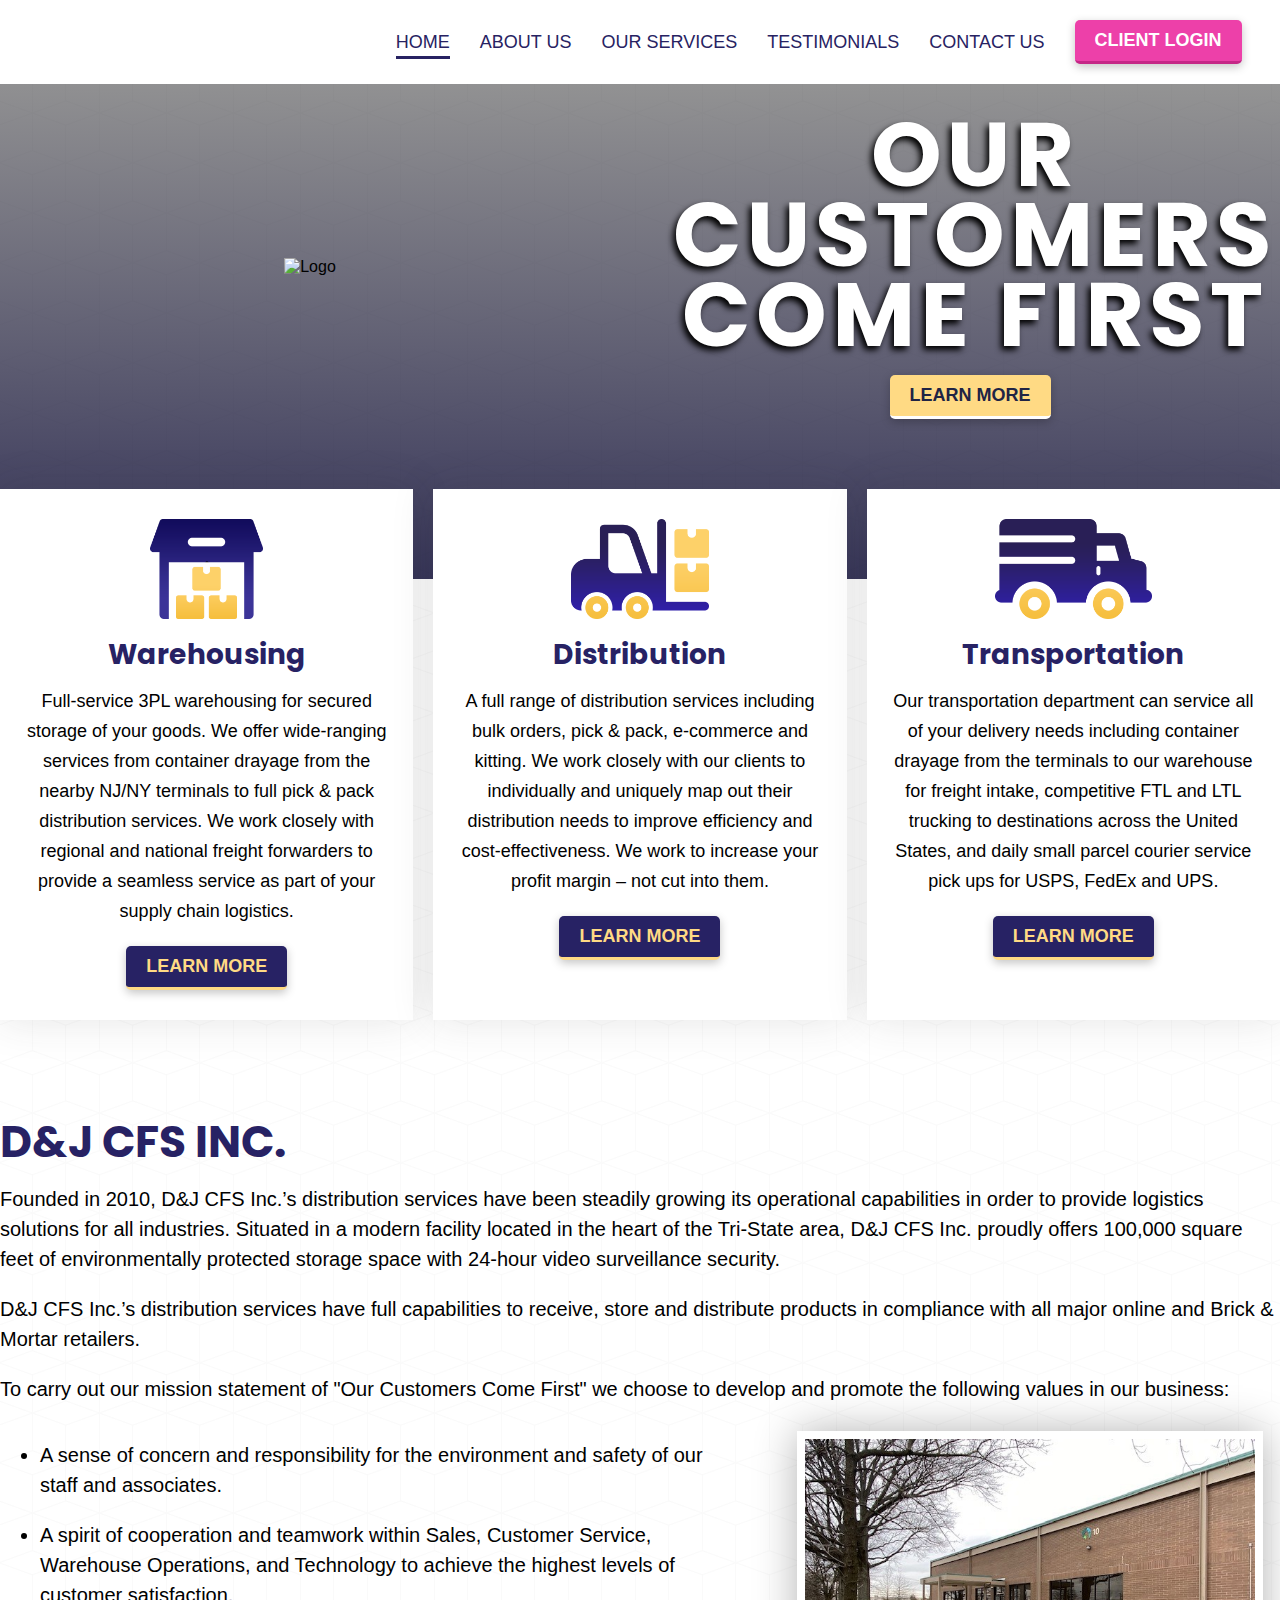
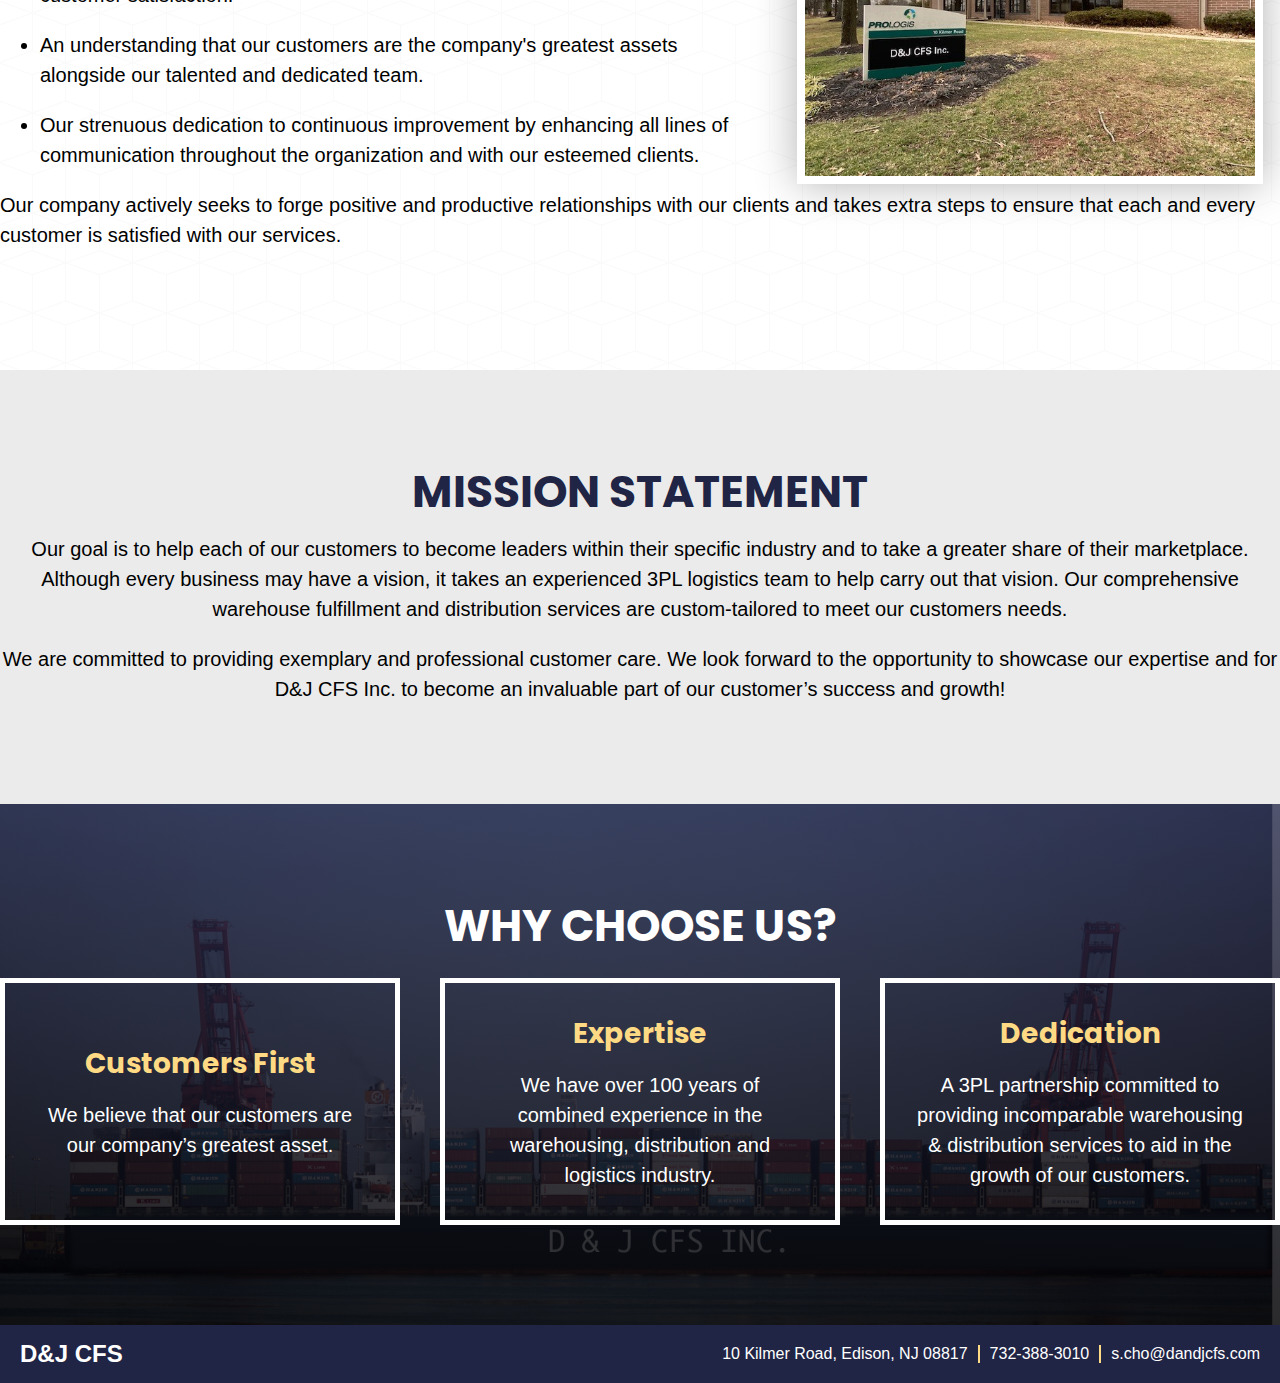
==== index.html @ 6cfe7dc6 "Update index.html" ====
<!DOCTYPE html>
<html>
<head>
	<meta charset="utf-8">
	<meta name="viewport" content="width=device-width, initial-scale=1">
	<title>D&J CFS</title>
	<link rel="stylesheet" type="text/css" href="css/main.css">
	<link rel="stylesheet" type="text/css" href="css/header.css">
	<link rel="stylesheet" type="text/css" href="css/footer.css">
	<link rel="preconnect" href="https://fonts.googleapis.com">
	<link rel="preconnect" href="https://fonts.gstatic.com" crossorigin>
	<link href="https://fonts.googleapis.com/css2?family=Poppins:wght@300;400;700&display=swap" rel="stylesheet">
</head>
<body class="cs-home">

	<!-- HEADER -->
	<div class="cs-header">
		<div class="cs-content">
			<div class="cs-flex">
				<div class="cs-flex-box cs-logo-container">
					<!-- NO LOGO -->
				</div>
				<div class="cs-flex-box cs-nav">
					<a href="/djcfs/" class="cs-active">HOME</a>
					<a href="/djcfs/#cs-about-us">ABOUT US</a>
					<a href="/djcfs/our-services.html">OUR SERVICES</a>
					<a href="/djcfs/testimonials.html">TESTIMONIALS</a>
					<a href="/djcfs/#cs-contact-us">CONTACT US</a>
					<button class="cs-button-purple" onclick="window.open('http://app.extensiv.com/login','_blank')">CLIENT LOGIN</button>
				</div>
				<div class="cs-flex-box cs-nav-mobile">
					<div class="cs-nav-box-right">
						<button class="cs-button-light" onclick="document.getElementById('cs-nav-box').style.display='flex', style.transition='0.4s'">=</button>
					</div>
					<div class="cs-nav-box" id="cs-nav-box">
						<button class="cs-button-light cs-x" onclick="document.getElementById('cs-nav-box').style.display='none', style.transition='0.4s'">X</button>
						<a href="/djcfs/" class="cs-active">HOME</a>
						<a href="/djcfs/#cs-about-us">ABOUT US</a>
						<a href="/djcfs/our-services.html">OUR SERVICES</a>
						<a href="/djcfs/testimonials.html">TESTIMONIALS</a>
						<a href="/djcfs/#cs-contact-us">CONTACT US</a>
						<button class="cs-button-purple" onclick="window.open('http://app.extensiv.com/login','_blank')">CLIENT LOGIN</button>
					</div>
				</div>
			</div>
		</div>
	</div>
	<!-- END HEADER -->

	<!-- HERO SECTION -->
	<div class="cs-hero">
		<div class="cs-content">
			<div class="cs-hero-content">
				<div class="cs-flex">
					<div class="cs-flex-box">
						<img class="cs-home-logo" src="images/logo.png" alt="Logo">
					</div>
					<div class="cs-flex-box">
						<h1 class="cs-clr-blue">OUR CUSTOMERS<br>COME FIRST</h1>
						<button class="cs-button-light" onclick="location.href='/djcfs/#cs-about-us'">LEARN MORE</button>
					</div>
				</div>
			</div>
		</div>
	</div>
	<!-- END HERO SECTION -->

	<!-- OVERLAP SECTION -->
	<div class="cs-overlap">
		<div class="cs-content">
			<div class="cs-flex">
				<div class="cs-flex-box cs-services">
					<img src="images/icon-1.png" alt="" style="height: 100px; display: block; border: none; margin: 0px auto;">
					<h4 class="cs-clr-blue">Warehousing</h4>
					<p>Full-service 3PL warehousing for secured storage of your goods. We offer wide-ranging services from container drayage from the nearby NJ/NY terminals to full pick & pack distribution services. We work closely with regional and national freight forwarders to provide a seamless service as part of your supply chain logistics.</p>
					<button class="cs-button-dark" onclick="window.location.href='/djcfs/our-services.html#cs-srvc-1'">LEARN MORE</button>
				</div>
				<div class="cs-flex-box cs-services">
					<img src="images/icon-2.png" alt="" style="height: 100px; display: block; border: none; margin: 0px auto;">
					<h4 class="cs-clr-blue">Distribution</h4>
					<p>A full range of distribution services including bulk orders, pick & pack, e-commerce and kitting. We work closely with our clients to individually and uniquely map out their distribution needs to improve efficiency and cost-effectiveness. We work to increase your profit margin – not cut into them.</p>
					<button class="cs-button-dark" onclick="window.location.href='/djcfs/our-services.html#cs-srvc-2'">LEARN MORE</button>
				</div>
				<div class="cs-flex-box cs-services">
					<img src="images/icon-3.png" alt="" style="height: 100px; display: block; border: none; margin: 0px auto;">
					<h4 class="cs-clr-blue">Transportation</h4>
					<p>Our transportation department can service all of your delivery needs including container drayage from the terminals to our warehouse for freight intake, competitive FTL and LTL trucking to destinations across the United States, and daily small parcel courier service pick ups for USPS, FedEx and UPS.</p>
					<button class="cs-button-dark" onclick="window.location.href='/djcfs/our-services.html#cs-srvc-3'">LEARN MORE</button>
				</div>
			</div>
		</div>
	</div>
	<!-- END OVERLAP SECTION -->

	<!-- SECTION 1 -->
	<div class="cs-main cs-watermark" id="cs-about-us">
		<div class="cs-content">
			<h2 class="cs-clr-blue">D&J CFS Inc.</h2>
			<p>Founded in 2010, D&J CFS Inc.’s distribution services have been steadily growing its operational capabilities in order to provide logistics solutions for all industries. Situated in a modern facility located in the heart of the Tri-State area, D&J CFS Inc. proudly offers 100,000 square feet of environmentally protected storage space with 24-hour video surveillance security.</p>
			<p>D&J CFS Inc.’s distribution services have full capabilities to receive, store and distribute products in compliance with all major online and Brick & Mortar&nbsp;retailers.</p>
			<p>To carry out our mission statement of "Our Customers Come First" we choose to develop and promote the following values in our business:</p>
			<!-- SECTION INNER -->
				<div class="cs-main-inner" id="cs-srvc-3">
					<div class="cs-content">
						<div class="cs-flex">
							<div class="cs-flex-box">
								<ul>
									<li>A sense of concern and responsibility for the environment and safety of our staff and associates.</li>
									<li>A spirit of cooperation and teamwork within Sales, Customer Service, Warehouse Operations, and Technology to achieve the highest levels of customer satisfaction.</li>
									<li>An understanding that our customers are the company's greatest assets alongside our talented and dedicated team.</li>
									<li>Our strenuous dedication to continuous improvement by enhancing all lines of communication throughout the organization and with our esteemed clients.</li>
								</ul>
							</div>
							<div class="cs-flex-box cs-image">
								<img src="images/EXTERIOR-FRONT OFFICE.jpg" alt="Exterior Front Office">
							</div>
						</div>
					</div>
				</div>
			<!-- END SECTION INNER -->
			<p>Our company actively seeks to forge positive and productive relationships with our clients and takes extra steps to ensure that each and every customer is satisfied with our services.</p>
		</div>
	</div>
	<!-- END SECTION 1 -->
			
	<!-- SECTION 2 -->
	<div class="cs-main cs-bg-gray cs-mission">
		<div class="cs-content">
			<center>
				<h2>Mission Statement</h2>
				<p>Our goal is to help each of our customers to become leaders within their specific industry and to take a greater share of their marketplace. Although every business may have a vision, it takes an experienced 3PL logistics team to help carry out that vision. Our comprehensive warehouse fulfillment and distribution services are custom-tailored to meet our customers needs.</p>
				<p class="cs-last-p">We are committed to providing exemplary and professional customer care. We look forward to the opportunity to showcase our expertise and for D&J CFS Inc. to become an invaluable part of our customer’s success and growth!</p>
			</center>
		</div>
	</div>
	<!-- END SECTION 2 -->
	<!-- SECTION 3 -->
	<div class="cs-main cs-home-bg-foot" id="cs-contact-us">
		<div class="cs-content">
			<center>
				<h2 class="cs-clr-light cs-margin-bottom">Why Choose Us?</h2>
				<div class="cs-flex cs-flex-balanced-height">
					<div class="cs-flex-box cs-contact-box">
						<div>
							<h4 class="cs-first-h">Customers First</h4>
							<p class="cs-last-p">We believe that our customers are our company’s greatest asset.</p>
						</div>
					</div>
					<div class="cs-flex-box cs-contact-box">
						<div>
							<h4 class="cs-first-h">Expertise</h4>
							<p class="cs-last-p">We have over 100 years of combined experience in the warehousing, distribution and logistics industry.</p>
						</div>
					</div>
					<div class="cs-flex-box cs-contact-box">
						<div>
							<h4 class="cs-first-h">Dedication</h4>
							<p class="cs-last-p">A 3PL partnership committed to providing incomparable warehousing & distribution services to aid in the growth of our customers.</p>
						</div>
					</div>
				</div>
			</center>
		</div>
	</div>
	<!-- END SECTION 3 -->


	<!-- FOOTER -->
	<div class="cs-footer">
		<div class="cs-content">
			<div class="cs-flex">
				<div class="cs-flex-box cs-business-name">
					<span class="cs-business">D&J CFS</span>
				</div>
				<div class="cs-flex-box cs-business-info">
					<div><span class="cs-contact-info">10 Kilmer Road, Edison, NJ&nbsp;08817</span></div>
					<div class="cs-divider"><!-- DIVIDER --></div>
					<div><span class="cs-contact-info"><a href="tel:7323883010">732-388-3010</a></span></div>
					<div class="cs-divider"><!-- DIVIDER --></div>
					<div><span class="cs-contact-info"><a href="mailto:s.cho@dandjcfs.com">s.cho@dandjcfs.com</a></span></div>
				</div>
			</div>
		</div>
	</div>
	<!-- END FOOTER -->
</body>
</html>
---- css/main.css ----
body { position: relative; padding: 0px; margin: 0px; background: url('../images/cubes.png'); }
html { scroll-behavior: smooth;  }

/* CONTAINERS */
.cs-main {
	width: 100%;
	padding: 100px 0px;
}
.cs-content {
	width: 100%;
	max-width: 1300px;
	margin: 0px auto;
}
.cs-flex {
	display: flex;
	align-items: center;
	justify-content: center;
	gap: 40px;
}
.cs-flex-box {
	flex: 2;
}
.cs-flex-balanced-height {
	align-items: unset !important;
}
.cs-spacing {
	padding: 40px;
}
.cs-image {
	max-width: 500px;
	display: flex;
	align-content: center;
    justify-content: center;
}
/* END OF CONTAINERS */

/* BACKGROUND */
.cs-bg-light-2 {
	background: url('../images/cubes.png');
	background-color: #f2f2f2;
}
.cs-bg-gray { background: #ebebeb; }
.cs-home-bg-foot {
    background: linear-gradient(1deg, #000000d6, #202445c7) , url(../images/home-bg-foot.PNG);
    background-size: cover;
    background-position: center center;
}
/* END BACKGROUND */

/* FONT STYLES */
.cs-clr-light { color: #ffffff; }
.cs-clr-yellow { color: #ffda84; }
.cs-clr-blue { color: #272264; }
.cs-clr-dark { color: #252525; }

h1,h2,h3,h4,h5 { font-family: Poppins, sans-serif; }
p,a,li,button,span,div { font-family: Montserrat, sans-serif; }

h1 { font-size: 60px; line-height: 80px; margin: 0px 0px 20px 0px; text-transform:uppercase; }

h2 { font-size: 44px; line-height: 44px; color: #202445; margin: 0px 0px 20px 0px; text-transform:uppercase; }
h2 span { font-size: 24px; letter-spacing: 5px; line-height: 45px; font-weight: normal; text-transform: uppercase; background: #ffda84; padding: 10px; }

h3 { font-size: 34px; line-height: 44px; margin: 0px 0px 20px 0px; text-transform:uppercase; }
h3 span { font-size: 24px; letter-spacing: 5px; line-height: 45px; font-weight: normal; text-transform: uppercase; background: #ffda84; padding: 10px; }

h4 { font-size: 28px; margin: 15px 0px; }
h4 span { font-size:24px; font-weight:normal; display: block; }

h5 { font-size: 22px; line-height: 24px; margin: 0px 0px 8px 0px; }
h5 span { font-weight: 500; font-size: 16px; letter-spacing: 2px; text-transform: uppercase; }

p,li { font-size: 20px; line-height: 30px; margin: 0px 0px 20px 0px; }

.cs-first-h { margin-top: 0px !important; }
.cs-last-p { margin: 0px !important; }
.cs-margin-bottom { margin-bottom: 30px; }
.cs-footer a { color: #ffffff; text-decoration: none; transition: 0.4s; }
.cs-footer a:hover { color: #ffda84; transition: 0.4s; }
hr.cs-sep-yellow {
    height: 6px;
    background: #fcd782;
    border: none;
    margin: 0px 0px 15px;
}
/* END FONT STYLES */

/* IMAGES */
img {
	max-width: 100%;
}
.cs-flex-box.cs-image {
	position: relative;
}
.cs-flex-box.cs-image img {
	max-width: 90%;
    border: solid 8px #ffffff !important;
    box-shadow: 0px 0px 40px #0000004d;
}
/* END IMAGES */

/* BUTTON STYLES */
button {
	border-radius: 5px;
	border: none;
	padding: 10px 20px;
	font-size: 18px;
	font-weight: bold;
	transition: 0.4s;
	box-shadow: 0px 3px 10px #0000003b;
}
button:hover {
	cursor: pointer;
	transition: 0.4s;
}
button.cs-full {
    width: 100%;
    border-radius: 0px;
    background: #202445;
    color: #ffda84;
    padding: 10px;
}
button.cs-full:hover {
    background: #ffda84;
    color: #202445;
    letter-spacing: 3px;
}
.cs-button-light { background: #ffda84; color: #202445; border-bottom: solid 3px #ffffff; }
.cs-button-dark { background: #272264; color: #ffda84; border-bottom: solid 3px #ffda84; }
.cs-button-purple { background:#ed40a9; color: #ffffff; border-bottom: solid 3px #c52787; }
.cs-button-purple:hover {
    background: #700042;
    color: #ffffff;
    letter-spacing: 3px;
}
.cs-button-light:hover {
    background: #ffcc5a;
    color: #202445;
    letter-spacing: 3px;
    border-bottom: solid 3px #202445;
}
.cs-button-dark:hover {
    background: #ffda84;
    color: #202445;
    letter-spacing: 3px;
    border-bottom: solid 3px #202445;
}
/* END BUTTON STYLES */

/* HERO SECTION */
.cs-hero {
    display: flex;
    align-items: center;
    justify-content: center;
    height: 55vh;
    background: linear-gradient(1deg, #02002ecc, #3c3c3c8c) , url(../images/hero-image.jpg);
    background-repeat: no-repeat;
    background-size: cover;
    background-position: center center;
    text-align: right;
}
.cs-sub-hero {
    display: flex;
    align-items: center;
    justify-content: center;
    height: 40vh;
    background: linear-gradient(1deg, #000000d6, #202445c7) , url(../images/hero-inner-image.PNG);
    background-repeat: no-repeat;
    background-size: cover;
    background-position: center center;
}
.cs-hero-content {
    margin-bottom: 130px;
    text-align: center;
}

.cs-hero h1 {
	font-size: 90px !important;
	letter-spacing:5px;
	margin-right: -10px;
}
.cs-hero h1 span {
	display: block;
	font-size: 70px !important;
	font-weight:normal;
	letter-spacing: 1px;
}
.cs-hero h1 , .cs-sub-hero h1 {
	color: #ffffff !important;
	text-shadow: -3px 4px 6px #000000;
}
/* END HERO SECTION */

/* OVERLAP SECTION */
.cs-overlap {
    margin-top: -7%;
}
.cs-overlap-our-team {
	margin-top: -4% !important;
	padding-bottom: 80px;
}
.cs-overlap-our-services {
	margin-top: -4% !important;
}
.cs-overlap .cs-flex {
	gap: 20px;
	align-items: unset !important;
}
.cs-services {
    background: #ffffff;
    box-shadow: 0px 0px 40px #34343421;
    padding: 30px 20px;
    text-align: center;
}
.cs-services p {
	font-size: 18px !important;
}
.cs-our-team {
	flex-wrap: wrap;
}
.cs-member {
    background: #ffffff;
    box-shadow: 0px 0px 40px #34343421;
    padding: 5px;
    text-align: center;
    flex-basis: 20%;
}
.cs-team-info {
    padding: 15px 20px;
}
.cs-services h4 {
	margin: 15px 0px 10px 0px !important;
}
/* END OVERLAP SECTION */

/* Watermark Logo */
.cs-watermark {
	position: relative;
}
.cs-watermark h2, .cs-watermark p , .cs-watermark img {
	    position: relative;
	    z-index: 2;
}
img.cs-watermark-logo {
    position: absolute;
    max-width: 35%;
    top: 9%;
    left: 50%;
    transform: translate(-50%, 0);
    z-index: 1;
    opacity: 0.2;
    -khtml-user-select: none;
    -o-user-select: none;
    -moz-user-select: none;
    -webkit-user-select: none;
    user-select: none;
    pointer-events: none;
}

/* LOCATIONS BOX */
.cs-locations {
	box-shadow: 0px 0px 40px #34343421;
}
.cs-locations-desc {
	padding: 20px;
}
.cs-locations p {
	font-size: 18px !important;
}
.cs-locations p:last-child {
	margin-bottom: 5px;
}
/* END LOCATION BOX */


/* CONTACT BOX */
.cs-flex-box.cs-contact-box {
    background: #ffffff00;
    border: solid 5px #ffffff;
    padding: 30px;
    display: flex;
    align-items: center;
    transition: 0.4s;
}
.cs-flex-box.cs-contact-box:hover {
    background: #ffffff;
    border: solid 5px #ffffff;
}
.cs-flex-box.cs-contact-box h4 {
	color: #ffda84;
}
.cs-flex-box.cs-contact-box p {
	color: #ffffff;
}
.cs-flex-box.cs-contact-box:hover.cs-flex-box.cs-contact-box h4 {
    color: #202445 !important;
}
.cs-flex-box.cs-contact-box:hover.cs-flex-box.cs-contact-box p {
    color: #202020 !important;
}
.cs-flex-box.cs-business-name {
    max-width: 30%;
}
.cs-flex-box.cs-business-info {
    display: flex;
    gap: 10px;
    padding: 10px 0px;
    justify-content: flex-end;
}
.cs-divider {
	background: #ffda84;
	width: 2px;
}

@media only screen and (max-width: 900px) {
	.cs-flex {
	    flex-direction: column;
	}
	.cs-main {
	    width: auto;
	    padding: 60px;
	}
	.cs-hero {
		background: linear-gradient(0deg, #02002ecc, #fffce547) , url(../images/hero-image.jpg);
		background-size: cover;
		height: unset;
	    min-height: unset;
	    padding: 190px 30px 50px 30px;
	    text-align: center;
	}
	.cs-hero-content {
		padding: 0px;
		    margin-bottom: 45px;
	}
	.cs-hero h1 {
	    font-size: 66px !important;
	    line-height: 60px !important;
	    margin-right: 0px;
	    margin-top: 80px;
	}
	.cs-hero h1 span {
	    font-size: 36px !important;
    	line-height: 38px;
	}
	.cs-services {
	    max-width: 60%;
	    padding: 40px;
	    margin: 0px auto;
	}
	.cs-sub-hero {
	    height: unset;
	    padding: 270px 0px 70px 0px;
	}
	.cs-member {
	    max-width: 400px;
	    margin: 0px auto;
	}
	.cs-flex.cs-our-team {
	    padding: 0px 30px;
	}
	img.cs-watermark-logo {
		max-width: 80%;
	}
}

@media only screen and (max-width: 640px) {
	.cs-services {
	    max-width: 60%;
	    padding: 40px;
	    margin: 0px auto;
	}
	.cs-main {
	    width: auto;
	    padding: 40px;
	}
	.cs-flex {
	    gap: 10px;
	}
	h1 {
	    font-size: 40px; line-height: 50px;
	}
	h2 {
	    font-size: 36px; line-height: 46px;
	}
	h4 {
	    font-size: 28px;
	}
	p , li {
		font-size: 16px !important;
	}
	.cs-flex-box.cs-contact-box {
	    padding: 20px;
	}
	.cs-flex-box.cs-business-info {
	    justify-content: center;
	    flex-direction: column;
	    align-items: center;
	    align-content: center;
	    text-align: center;	
	}
	.cs-flex-box.cs-business-name {
	    max-width: 100%;
	    text-align: center;
	    padding-top: 15px;
	}
	.cs-divider {
	    background: #ffda84;
	    width: 80%;
	    height: 1px;
	}
}
---- css/header.css ----
.cs-header {
    position: relative;
    width: 100%;
    padding: 20px 0px;
    background: #ffffff;
}
.cs-header .cs-flex {
	display: flex;
	justify-content: space-between;
}
.cs-header .cs-flex div {
    flex: 2;
}
.cs-header .cs-content {
    max-width: 94% !important;
    margin: 0px auto;
}
.cs-business {
	font-size: 24px;
	font-weight: bold;
	color: #ffffff;
}

/* LOGO */
.cs-flex-box.cs-logo-container {
    position: relative;
}

img.cs-logo {
    position: absolute;
    top: -30px;
    max-width: 220px;
}


/* NAVIGATION */
.cs-active {
    border-bottom: solid 3px #272262 !important;
}
.cs-flex-box.cs-nav a {
    font-size: 18px;
    font-weight: 500;
    text-decoration: none;
    color: #272262;
    padding: 3px 0px;
    border-top: solid 3px transparent;
    border-bottom: solid 3px transparent;
    transition: 0.6s;
}
.cs-flex-box.cs-nav a:hover {
    border-bottom: solid 3px #272262;
    transition: 0.6s;
}
.cs-flex-box.cs-nav {
    display: flex;
    align-items: center;
    gap: 30px;
    min-width: 80% !important;
    justify-content: flex-end;
}
.cs-nav-mobile {
    display: none;
}

@media only screen and (max-width: 900px) {
    img.cs-logo {
        position: relative;
        top: unset;
        max-width: 170px;
    }
    .cs-header {
        position: absolute;
        width: 100%;
        padding: 30px 0px;
        background: transparent;
    }
    .cs-flex-box.cs-nav , .cs-nav-box {
        display: none;
    }
    .cs-nav-mobile {
        display: block;
    }
    .cs-header .cs-flex {
        display: flex;
        flex-direction: column;
        padding: 0px 40px;
        align-items: center;
    }
    .cs-flex-box.cs-nav-mobile {
        position: absolute;
        right: 0px;
        top: 0px;
        display: flex;
        justify-content: flex-end;
        width: 100%;
    }
    .cs-nav-mobile .cs-nav-box {
        flex-direction: column;
        position: absolute;
        background: #272261eb;
        width: 100%;
        height: 100vh;
        padding: 40px 0px;
        align-items: center;
        flex-direction: column;
        gap: 25px;
    }
    button.cs-button-light.cs-x {
        position: absolute;
        right: 40px;
    }
    .cs-nav-mobile a.cs-active {
        border-bottom: solid 3px #ffffff !important;
    }
    .cs-nav-mobile .cs-nav-box a {
        font-size: 20px;
        padding: 5px;
        color: #ffffff !important;
        text-decoration: none;
    }
    
    .cs-nav-box-right {
        display: flex;
        padding: 40px;
        justify-content: flex-end;
    }
}

@media only screen and (max-width: 650px) {
    .cs-nav-box-right {
        padding: 20px;
    }
}
---- css/footer.css ----
.cs-footer {
	background: #202445;
	padding: 10px 20px;
}
.cs-business-info {
	color: #ffffff;
	text-align: right;
}
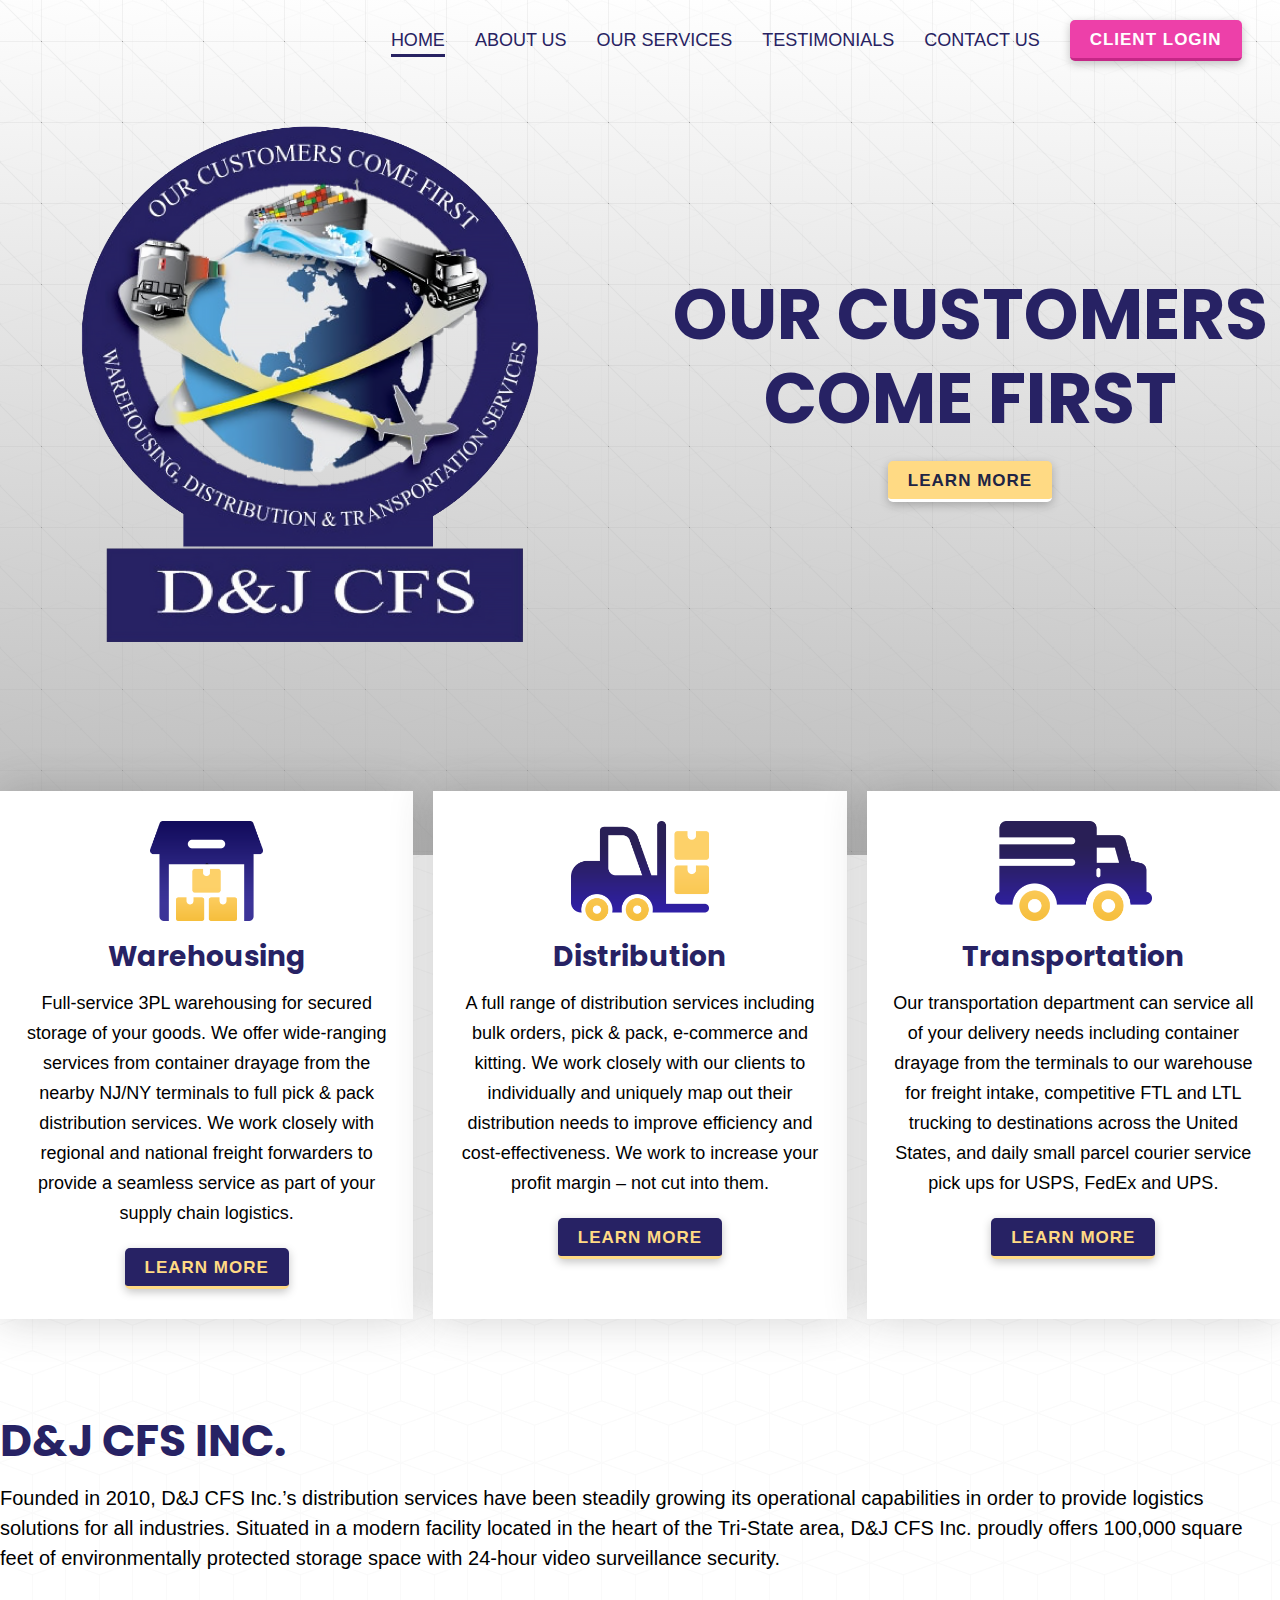
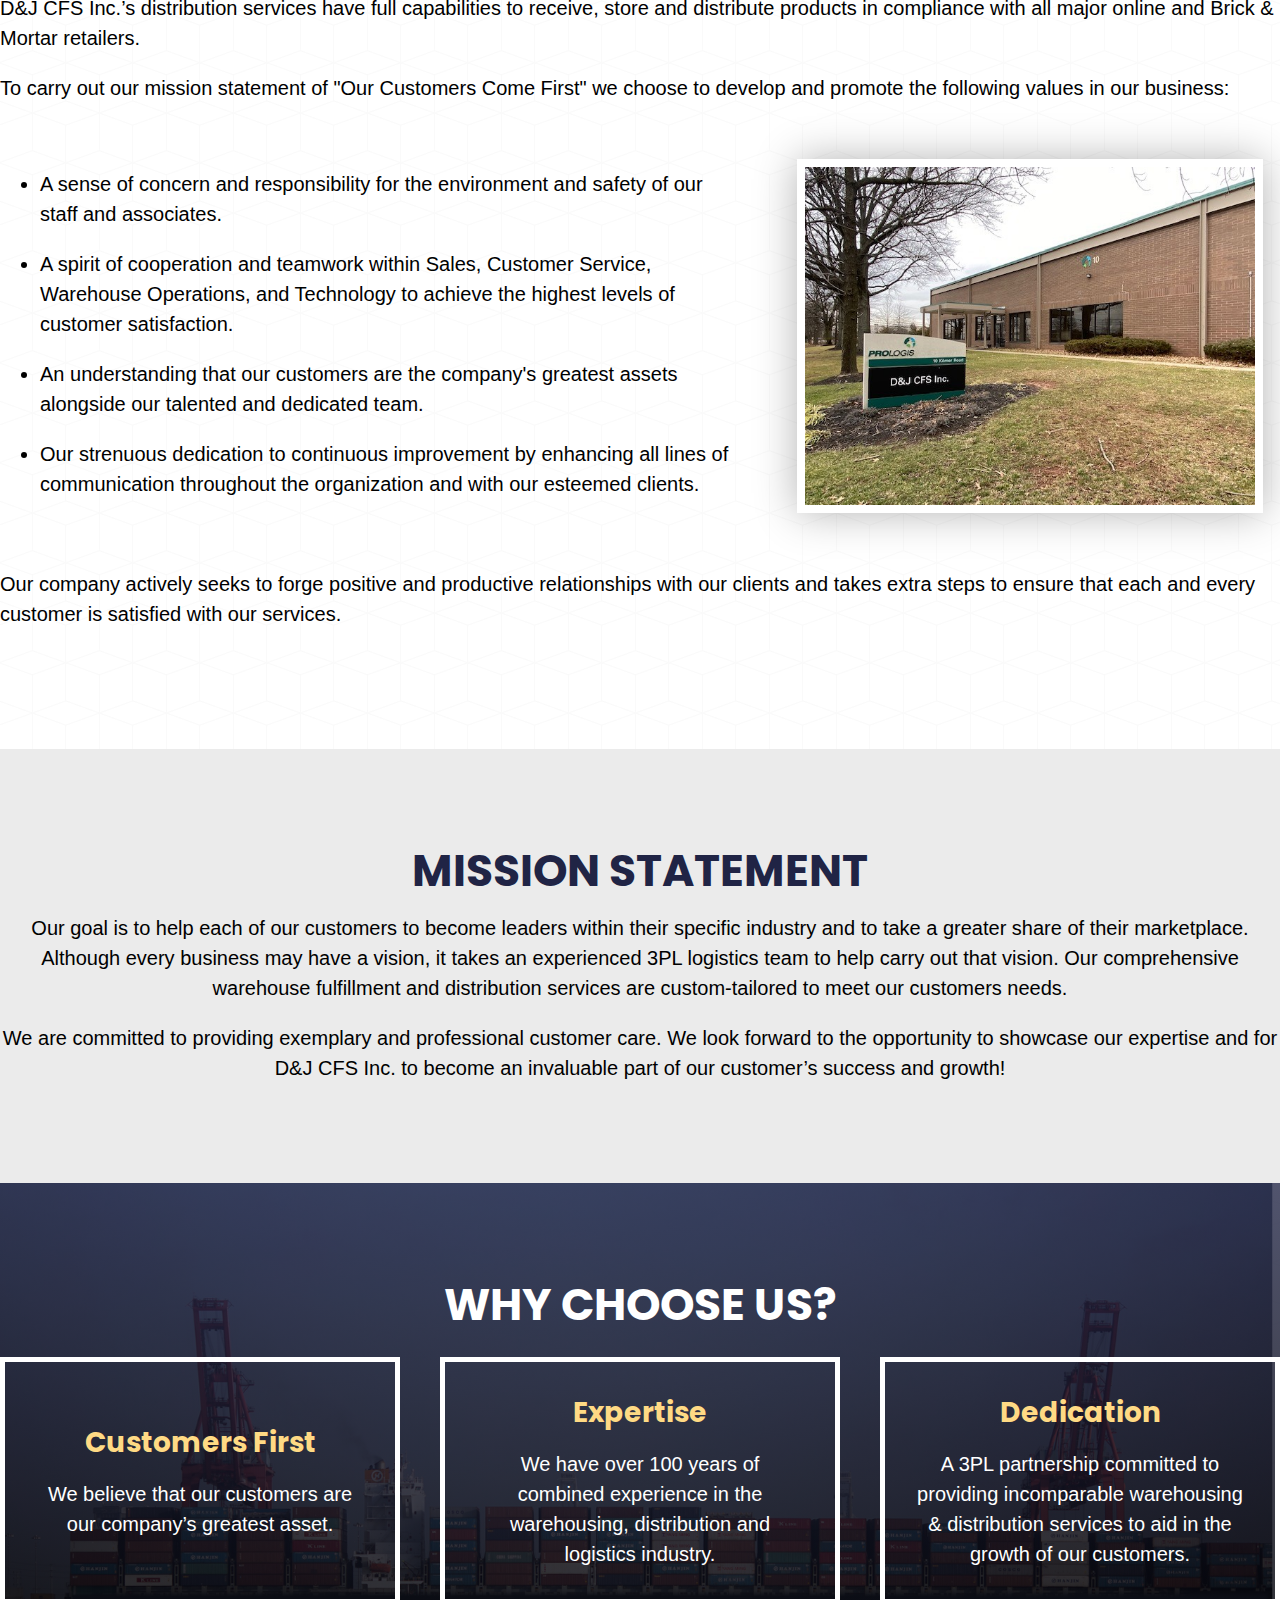
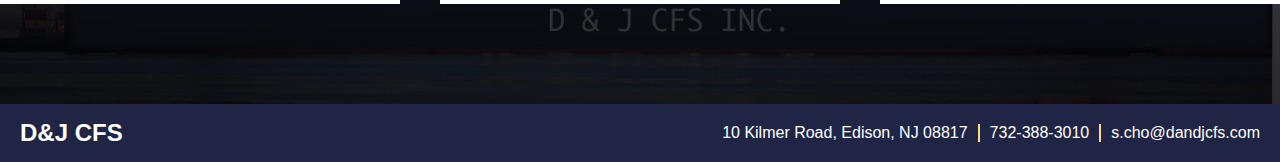
==== commit 230e4bae: "Update index.html" ====
--- a/index.html
+++ b/index.html
@@ -53,7 +53,7 @@
 			<div class="cs-hero-content">
 				<div class="cs-flex">
 					<div class="cs-flex-box">
-						<img class="cs-home-logo" src="images/logo.png" alt="Logo">
+						<img class="cs-home-logo" src="images/logo.PNG" alt="Logo">
 					</div>
 					<div class="cs-flex-box">
 						<h1 class="cs-clr-blue">OUR CUSTOMERS<br>COME FIRST</h1>
--- a/css/main.css
+++ b/css/main.css
@@ -5,6 +5,9 @@
 .cs-main {
 	width: 100%;
 	padding: 100px 0px;
+}
+.cs-main-inner {
+	padding: 30px 0px 50px 0px;
 }
 .cs-content {
 	width: 100%;
@@ -39,6 +42,9 @@
 	background: url('../images/cubes.png');
 	background-color: #f2f2f2;
 }
+.cs-bg-yellow { background: #ffda84; }
+.cs-bg-blue { background: #272264; }
+.cs-bg-blue-2 { background: linear-gradient(45deg, #272264, #0a0087) }
 .cs-bg-gray { background: #ebebeb; }
 .cs-home-bg-foot {
     background: linear-gradient(1deg, #000000d6, #202445c7) , url(../images/home-bg-foot.PNG);
@@ -55,8 +61,8 @@
 
 h1,h2,h3,h4,h5 { font-family: Poppins, sans-serif; }
 p,a,li,button,span,div { font-family: Montserrat, sans-serif; }
-
-h1 { font-size: 60px; line-height: 80px; margin: 0px 0px 20px 0px; text-transform:uppercase; }
+p.cs-last { margin-bottom: 0px; }
+h1 { font-size: 60px; line-height: 70px; margin: 0px 0px 20px 0px; text-transform:uppercase; }
 
 h2 { font-size: 44px; line-height: 44px; color: #202445; margin: 0px 0px 20px 0px; text-transform:uppercase; }
 h2 span { font-size: 24px; letter-spacing: 5px; line-height: 45px; font-weight: normal; text-transform: uppercase; background: #ffda84; padding: 10px; }
@@ -103,9 +109,10 @@
 button {
 	border-radius: 5px;
 	border: none;
-	padding: 10px 20px;
-	font-size: 18px;
+	padding: 10px 20px 8px 20px;
+	font-size: 17px;
 	font-weight: bold;
+	letter-spacing: 1px;
 	transition: 0.4s;
 	box-shadow: 0px 3px 10px #0000003b;
 }
@@ -152,11 +159,8 @@
     display: flex;
     align-items: center;
     justify-content: center;
-    height: 55vh;
-    background: linear-gradient(1deg, #02002ecc, #3c3c3c8c) , url(../images/hero-image.jpg);
-    background-repeat: no-repeat;
-    background-size: cover;
-    background-position: center center;
+    height: 95vh;
+    background: linear-gradient(1deg, #aaaaaacc, #ffffff42) , url(../images/axiom-pattern.png);
     text-align: right;
 }
 .cs-sub-hero {
@@ -170,22 +174,24 @@
     background-position: center center;
 }
 .cs-hero-content {
-    margin-bottom: 130px;
+    margin-bottom: 80px;
     text-align: center;
 }
-
+.cs-home-logo {
+	max-width: 80%;
+}
 .cs-hero h1 {
-	font-size: 90px !important;
-	letter-spacing:5px;
-	margin-right: -10px;
+	font-size: 70px !important;
+	line-height: 1.2;
 }
 .cs-hero h1 span {
-	display: block;
-	font-size: 70px !important;
-	font-weight:normal;
-	letter-spacing: 1px;
-}
-.cs-hero h1 , .cs-sub-hero h1 {
+	background: #ffda84;
+	font-size: 50px !important;
+	font-weight: bold;
+	padding: 7px 20px;
+	letter-spacing: 2px;
+}
+.cs-sub-hero h1 {
 	color: #ffffff !important;
 	text-shadow: -3px 4px 6px #000000;
 }
@@ -193,7 +199,7 @@
 
 /* OVERLAP SECTION */
 .cs-overlap {
-    margin-top: -7%;
+    margin-top: -5%;
 }
 .cs-overlap-our-team {
 	margin-top: -4% !important;
@@ -208,7 +214,7 @@
 }
 .cs-services {
     background: #ffffff;
-    box-shadow: 0px 0px 40px #34343421;
+    box-shadow: 0px 0px 40px #34343438;
     padding: 30px 20px;
     text-align: center;
 }
@@ -234,7 +240,7 @@
 /* END OVERLAP SECTION */
 
 /* Watermark Logo */
-.cs-watermark {
+/*.cs-watermark {
 	position: relative;
 }
 .cs-watermark h2, .cs-watermark p , .cs-watermark img {
@@ -255,7 +261,7 @@
     -webkit-user-select: none;
     user-select: none;
     pointer-events: none;
-}
+}*/
 
 /* LOCATIONS BOX */
 .cs-locations {
@@ -312,6 +318,29 @@
 	width: 2px;
 }
 
+/* TESTIMONIALS */
+.cs-testimonials {
+    box-shadow: 0px 0px 40px #34343438;
+    margin: 25px 0px;
+}
+.cs-cst-testimonial {
+	text-align: left;
+	padding: 40px;
+}
+.cs-cst-name {
+	position: relative;
+	text-align: left;
+	padding: 20px 40px;
+}
+img.cs-cst-logo {
+    position: absolute;
+    max-width: 200px;
+    top: -20px;
+    right: 40px;
+    box-shadow: 5px 3px 16px 0px #00000054;
+}
+/* END OF TESTIMONIALS */
+
 @media only screen and (max-width: 900px) {
 	.cs-flex {
 	    flex-direction: column;
@@ -321,16 +350,16 @@
 	    padding: 60px;
 	}
 	.cs-hero {
-		background: linear-gradient(0deg, #02002ecc, #fffce547) , url(../images/hero-image.jpg);
-		background-size: cover;
+		background: linear-gradient(1deg, #aaaaaacc, #ffffff42) , url(../images/axiom-pattern.png);
+		background-repeat: repeat;
 		height: unset;
 	    min-height: unset;
-	    padding: 190px 30px 50px 30px;
+	    padding: 40px 30px 50px 30px;
 	    text-align: center;
 	}
 	.cs-hero-content {
 		padding: 0px;
-		    margin-bottom: 45px;
+		margin-bottom: 45px;
 	}
 	.cs-hero h1 {
 	    font-size: 66px !important;
--- a/css/header.css
+++ b/css/header.css
@@ -3,6 +3,10 @@
     width: 100%;
     padding: 20px 0px;
     background: #ffffff;
+}
+body.cs-home .cs-header {
+    position: absolute;
+    background: transparent;
 }
 .cs-header .cs-flex {
 	display: flex;
@@ -130,4 +134,4 @@
     .cs-nav-box-right {
         padding: 20px;
     }
-}+}
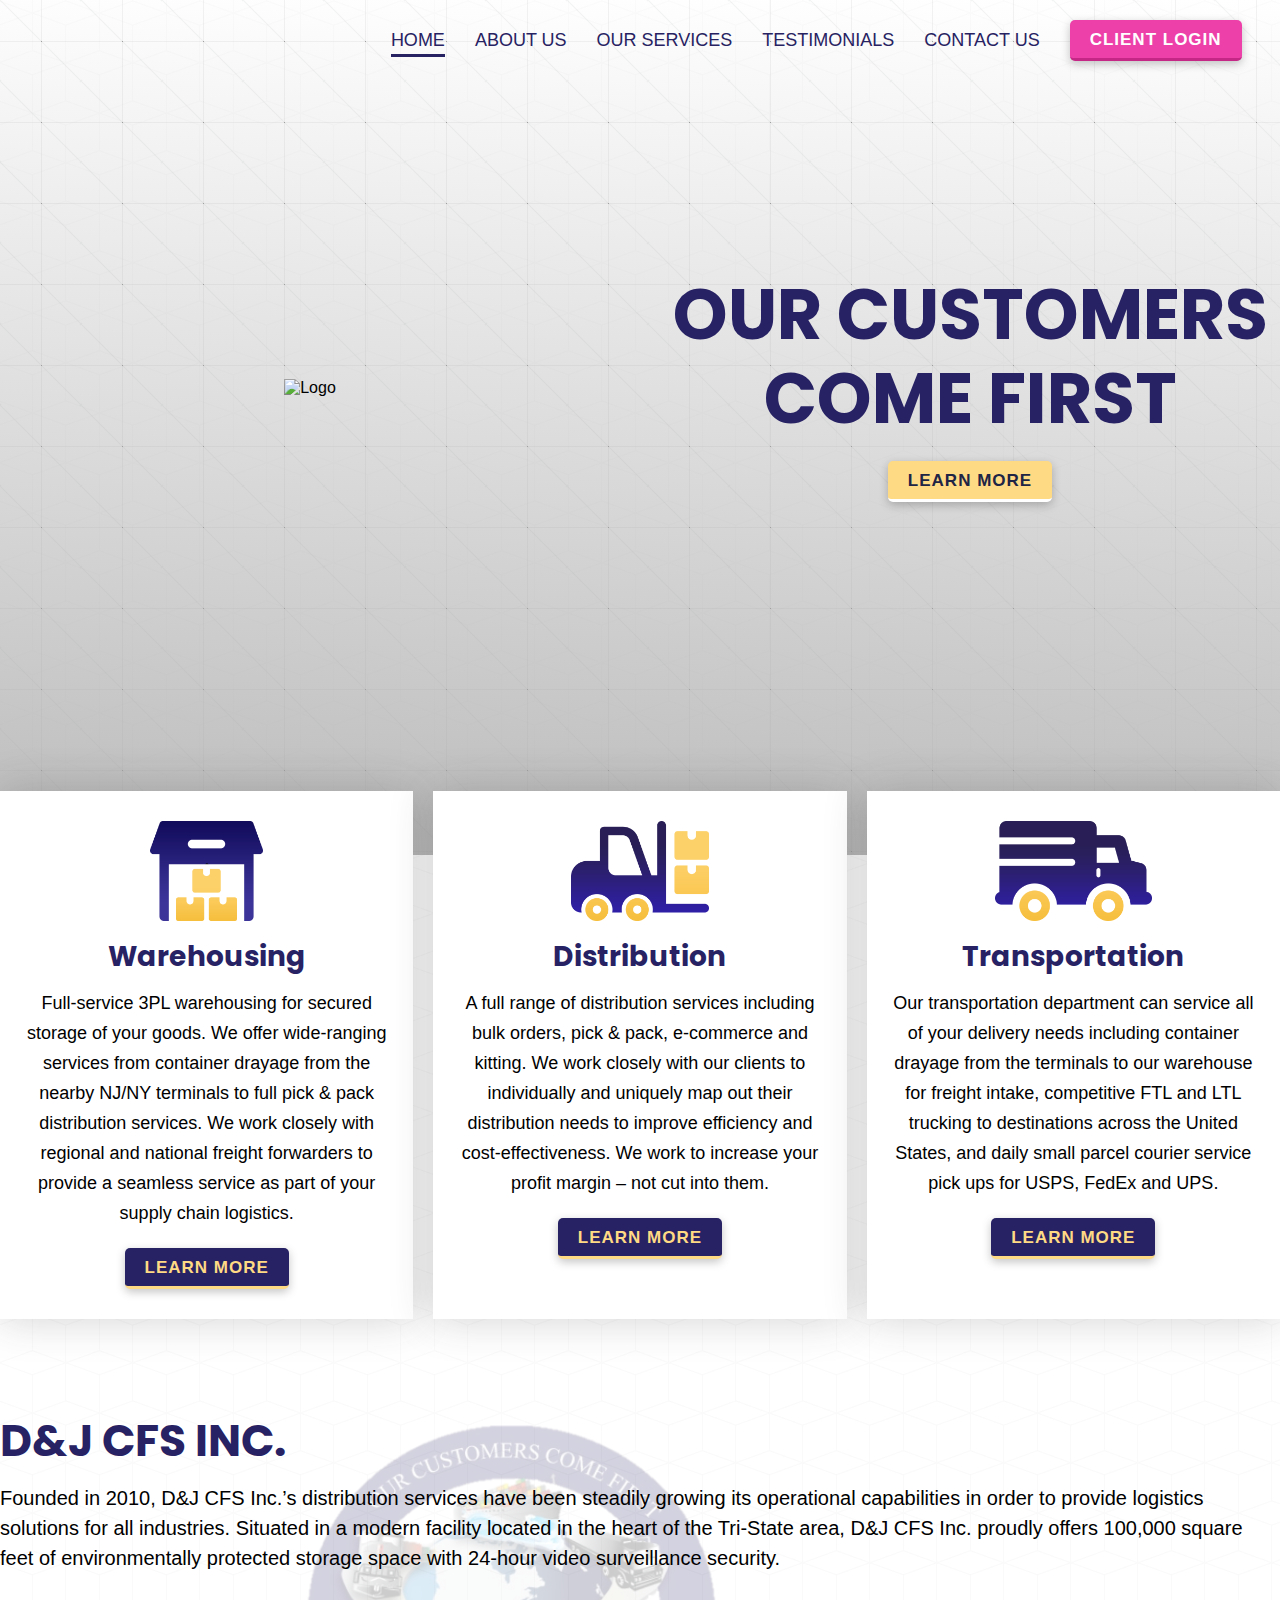
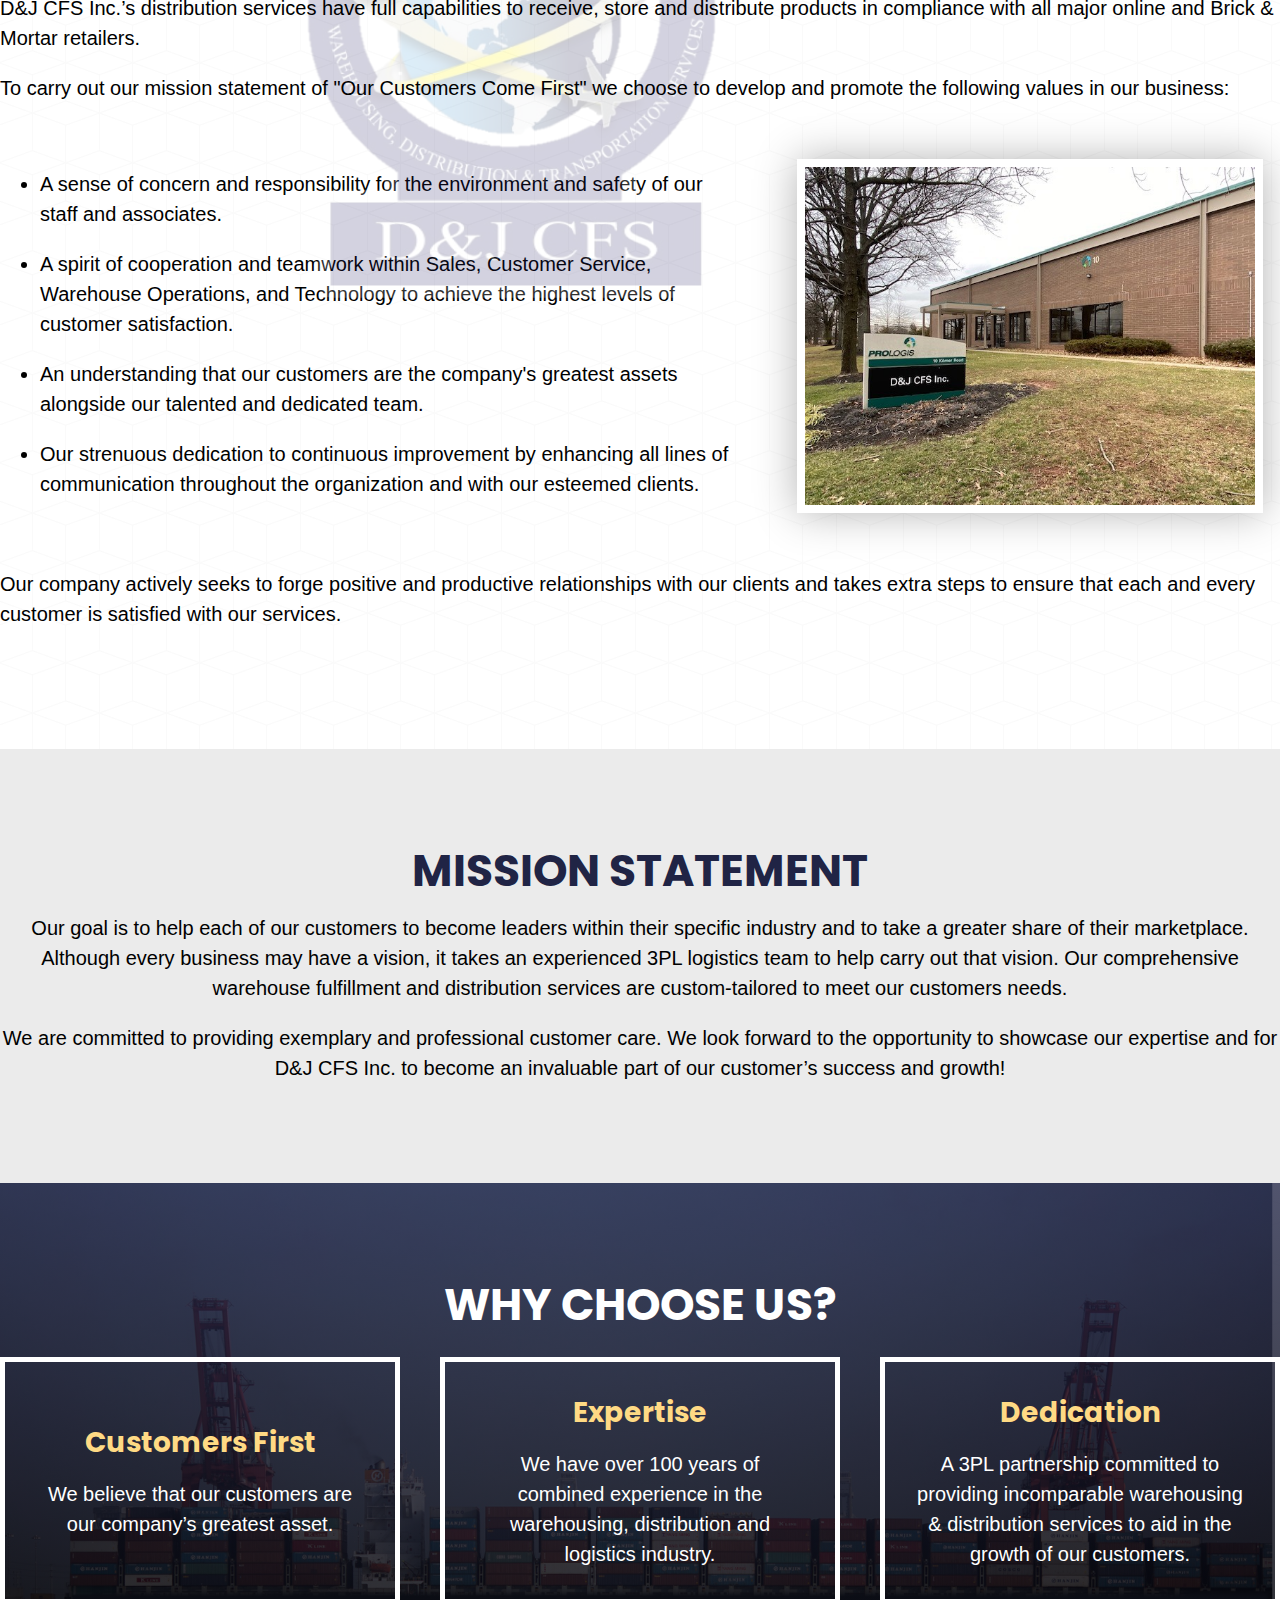
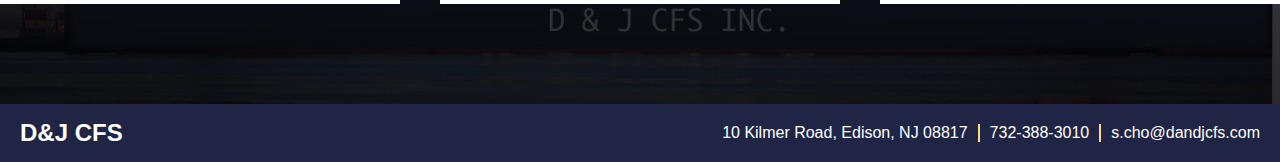
==== commit fb4088ea: "Update index.html" ====
--- a/index.html
+++ b/index.html
@@ -53,7 +53,7 @@
 			<div class="cs-hero-content">
 				<div class="cs-flex">
 					<div class="cs-flex-box">
-						<img class="cs-home-logo" src="images/logo.PNG" alt="Logo">
+						<img class="cs-home-logo" src="images/logo.png" alt="Logo">
 					</div>
 					<div class="cs-flex-box">
 						<h1 class="cs-clr-blue">OUR CUSTOMERS<br>COME FIRST</h1>
@@ -119,6 +119,7 @@
 				</div>
 			<!-- END SECTION INNER -->
 			<p>Our company actively seeks to forge positive and productive relationships with our clients and takes extra steps to ensure that each and every customer is satisfied with our services.</p>
+			<img class="cs-watermark-logo" src="images/logo-2.png" alt="logo">
 		</div>
 	</div>
 	<!-- END SECTION 1 -->
--- a/css/main.css
+++ b/css/main.css
@@ -240,7 +240,7 @@
 /* END OVERLAP SECTION */
 
 /* Watermark Logo */
-/*.cs-watermark {
+.cs-watermark {
 	position: relative;
 }
 .cs-watermark h2, .cs-watermark p , .cs-watermark img {
@@ -251,7 +251,7 @@
     position: absolute;
     max-width: 35%;
     top: 9%;
-    left: 50%;
+    left: 40%;
     transform: translate(-50%, 0);
     z-index: 1;
     opacity: 0.2;
@@ -261,7 +261,7 @@
     -webkit-user-select: none;
     user-select: none;
     pointer-events: none;
-}*/
+}
 
 /* LOCATIONS BOX */
 .cs-locations {
@@ -320,8 +320,8 @@
 
 /* TESTIMONIALS */
 .cs-testimonials {
+	border-top: solid 8px #ffda84;
     box-shadow: 0px 0px 40px #34343438;
-    margin: 25px 0px;
 }
 .cs-cst-testimonial {
 	text-align: left;
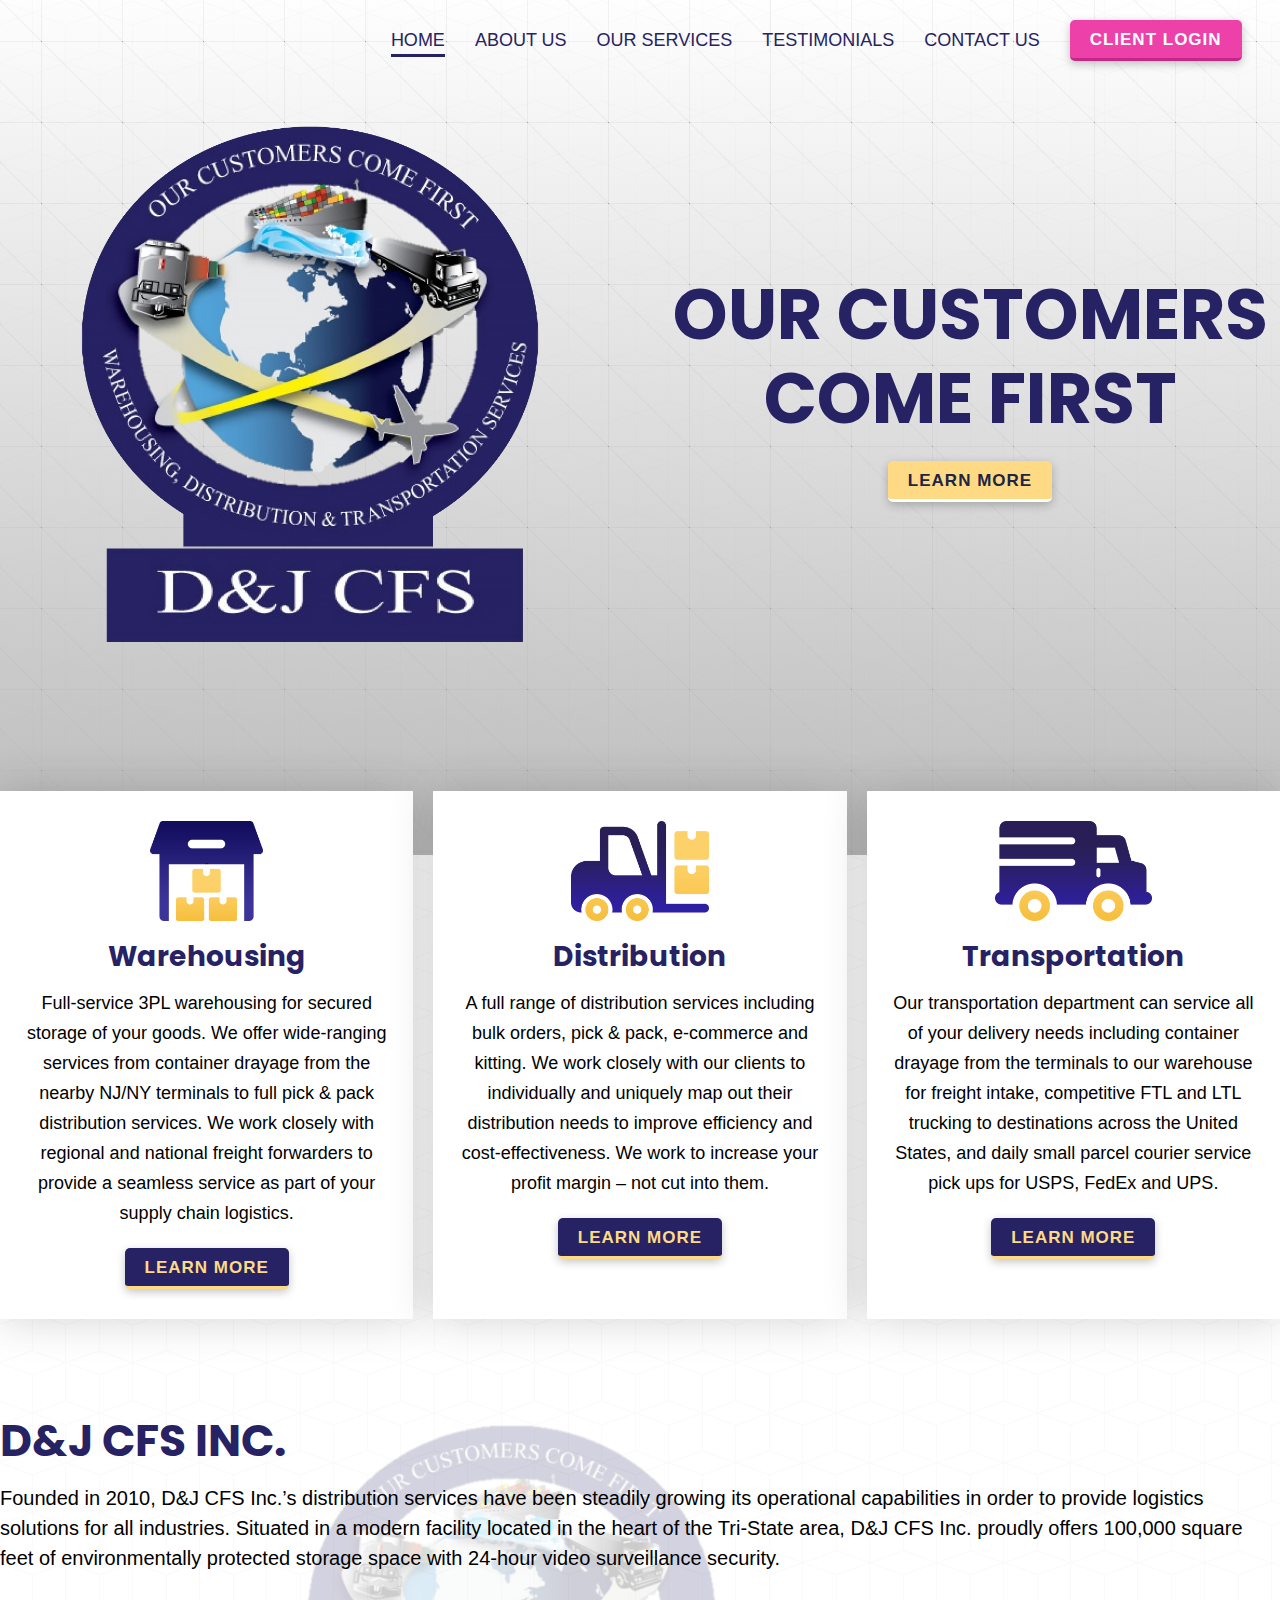
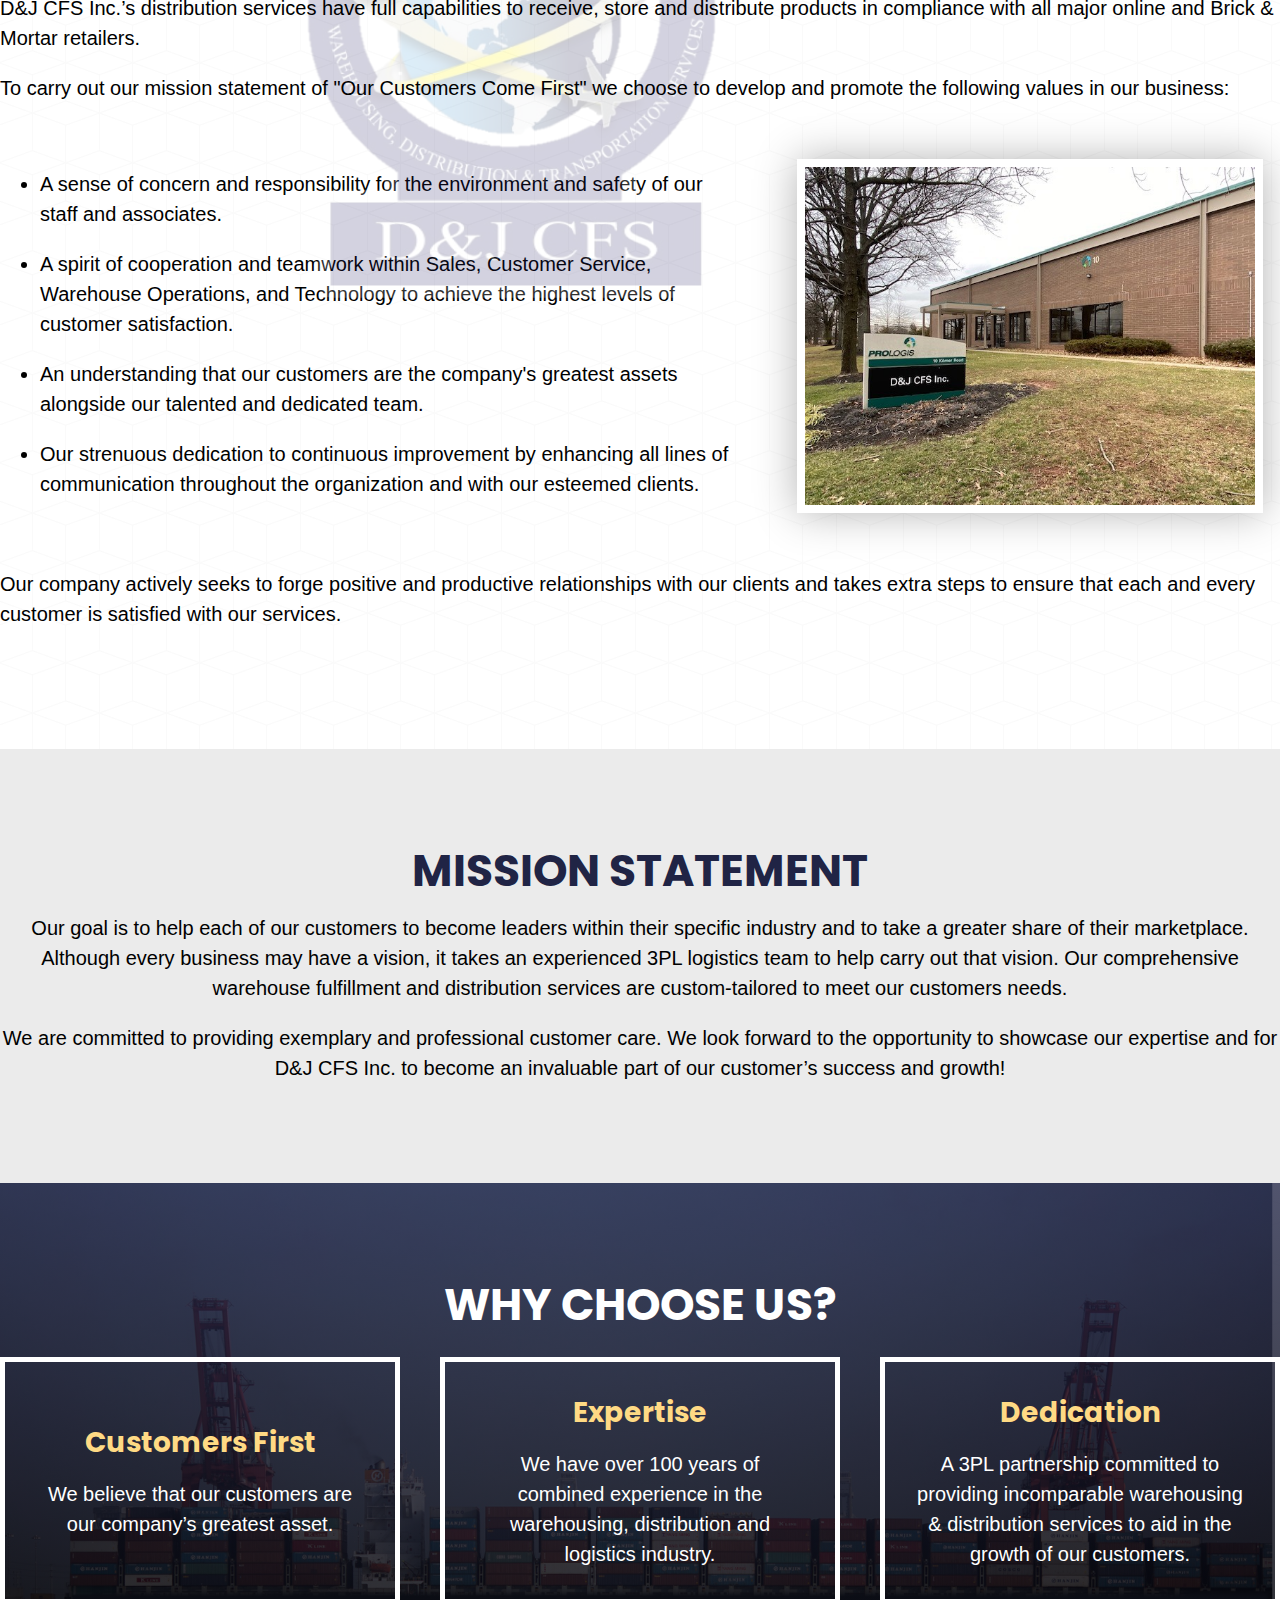
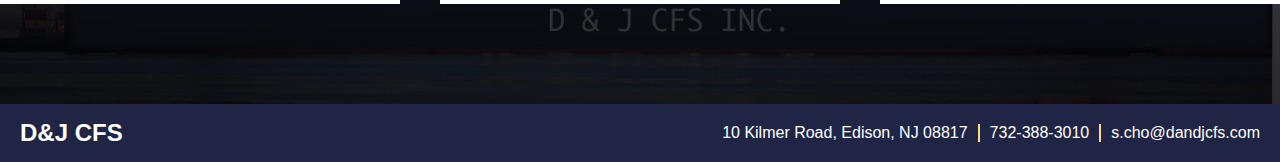
==== commit a118ea95: "Update index.html" ====
--- a/index.html
+++ b/index.html
@@ -53,7 +53,7 @@
 			<div class="cs-hero-content">
 				<div class="cs-flex">
 					<div class="cs-flex-box">
-						<img class="cs-home-logo" src="images/logo.png" alt="Logo">
+						<img class="cs-home-logo" src="images/logo.PNG" alt="Logo">
 					</div>
 					<div class="cs-flex-box">
 						<h1 class="cs-clr-blue">OUR CUSTOMERS<br>COME FIRST</h1>
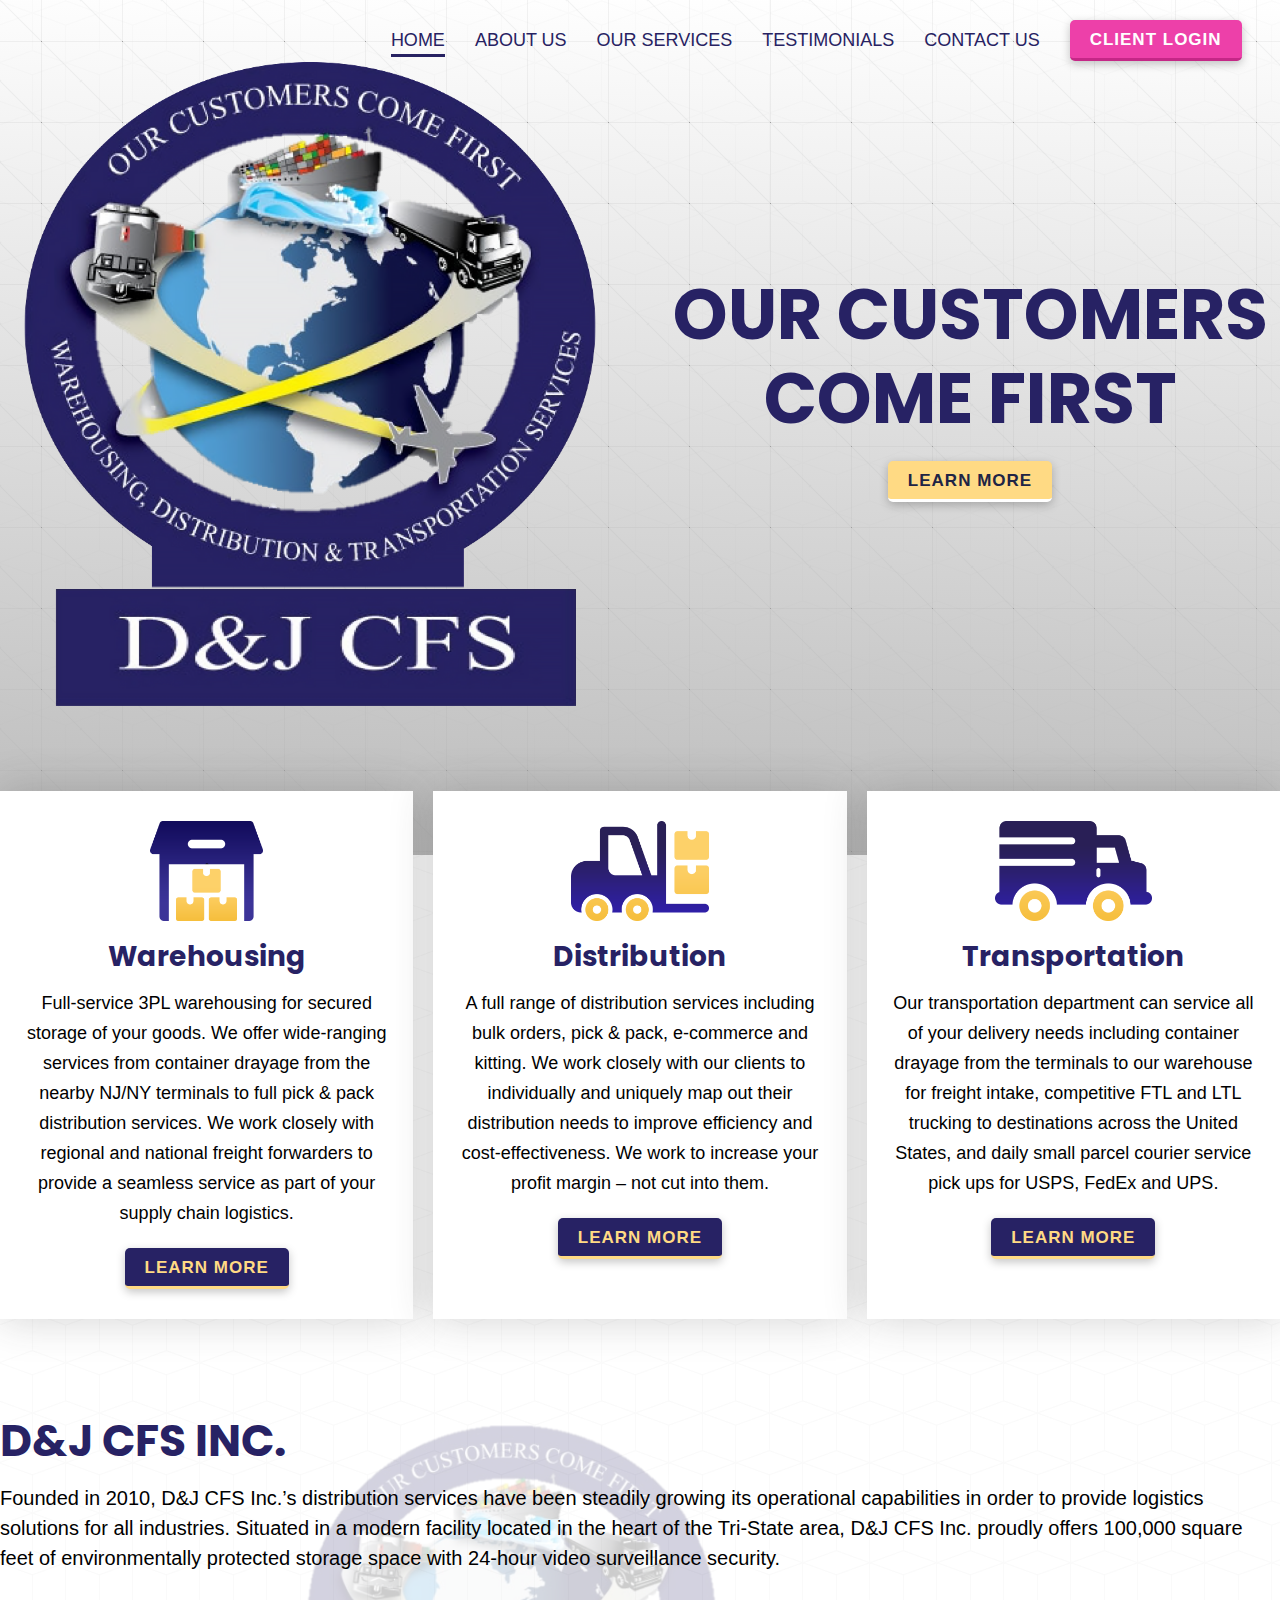
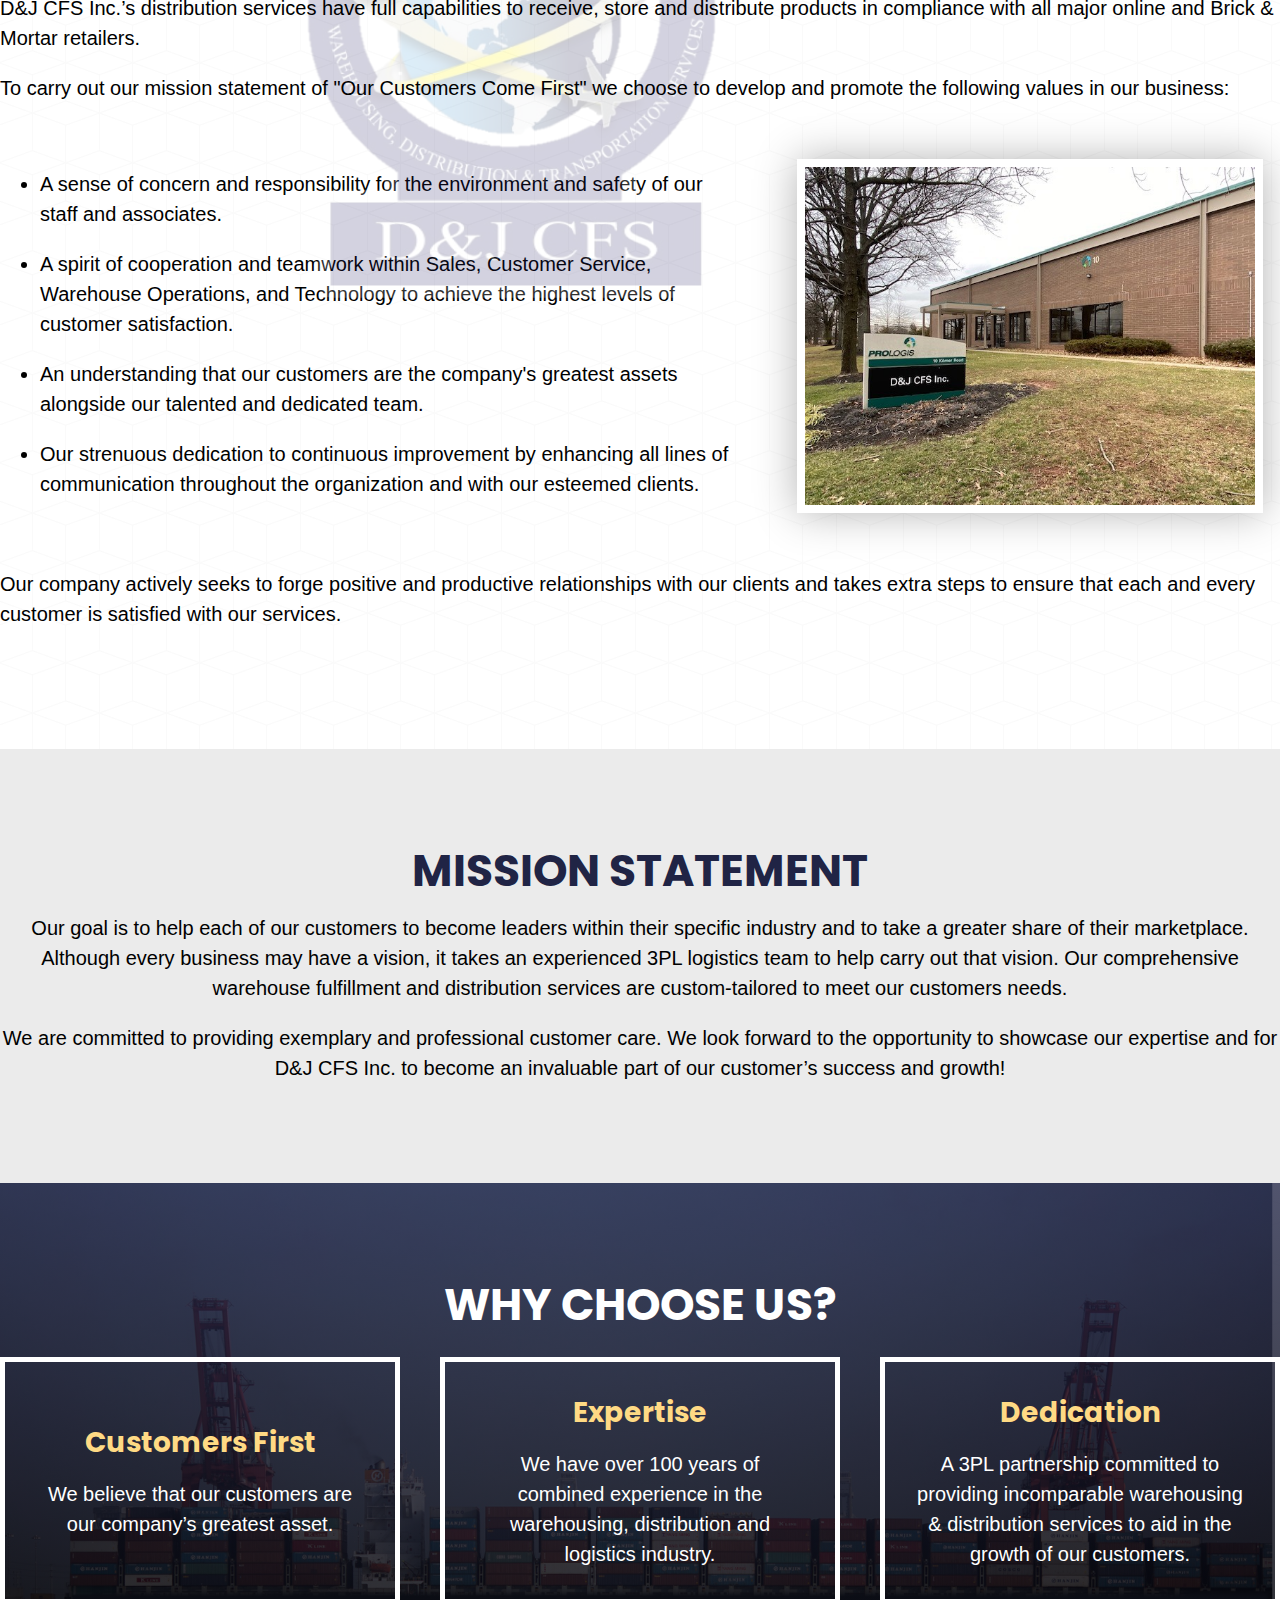
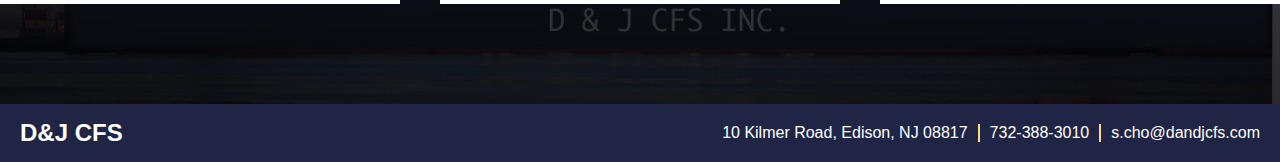
==== commit df2f78c9: "Update index.html" ====
--- a/index.html
+++ b/index.html
@@ -52,8 +52,8 @@
 		<div class="cs-content">
 			<div class="cs-hero-content">
 				<div class="cs-flex">
-					<div class="cs-flex-box">
-						<img class="cs-home-logo" src="images/logo.PNG" alt="Logo">
+					<div class="cs-flex-box cs-home-logo">
+						<img src="images/logo.PNG" alt="Logo">
 					</div>
 					<div class="cs-flex-box">
 						<h1 class="cs-clr-blue">OUR CUSTOMERS<br>COME FIRST</h1>
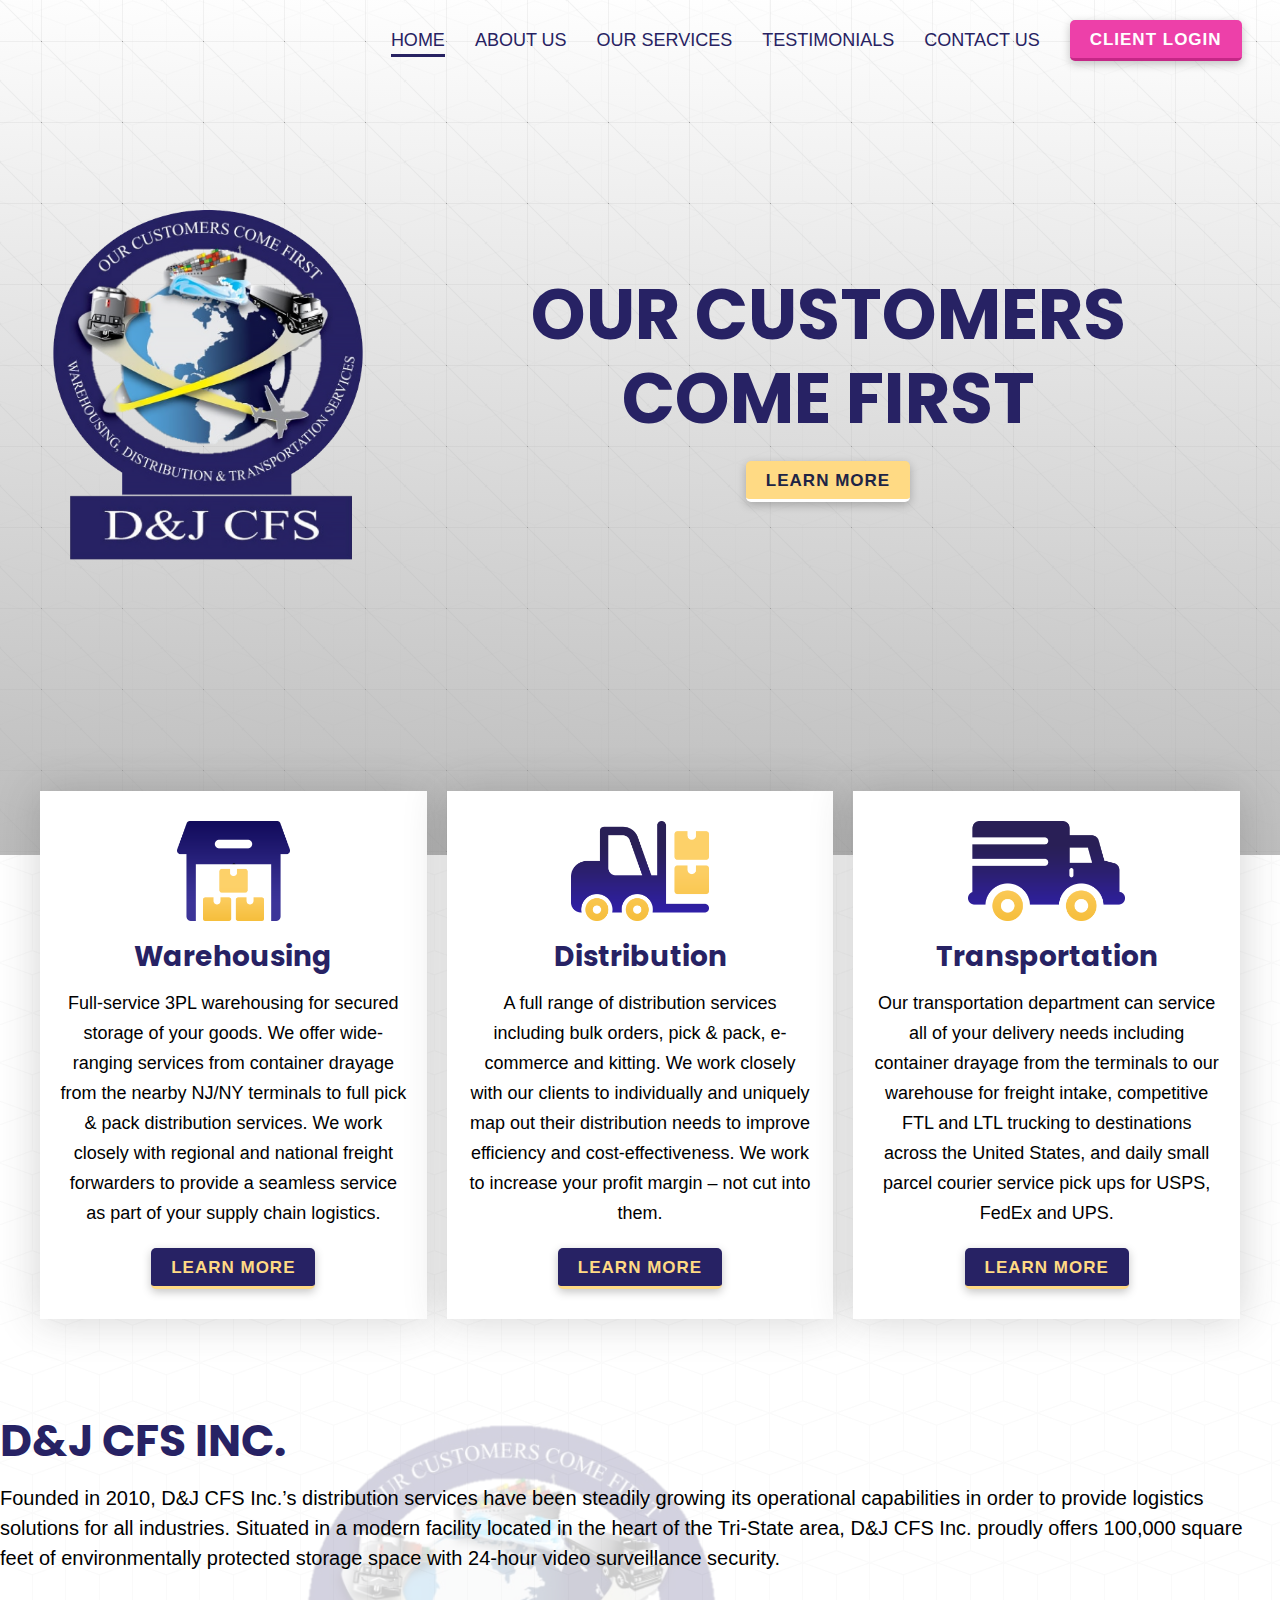
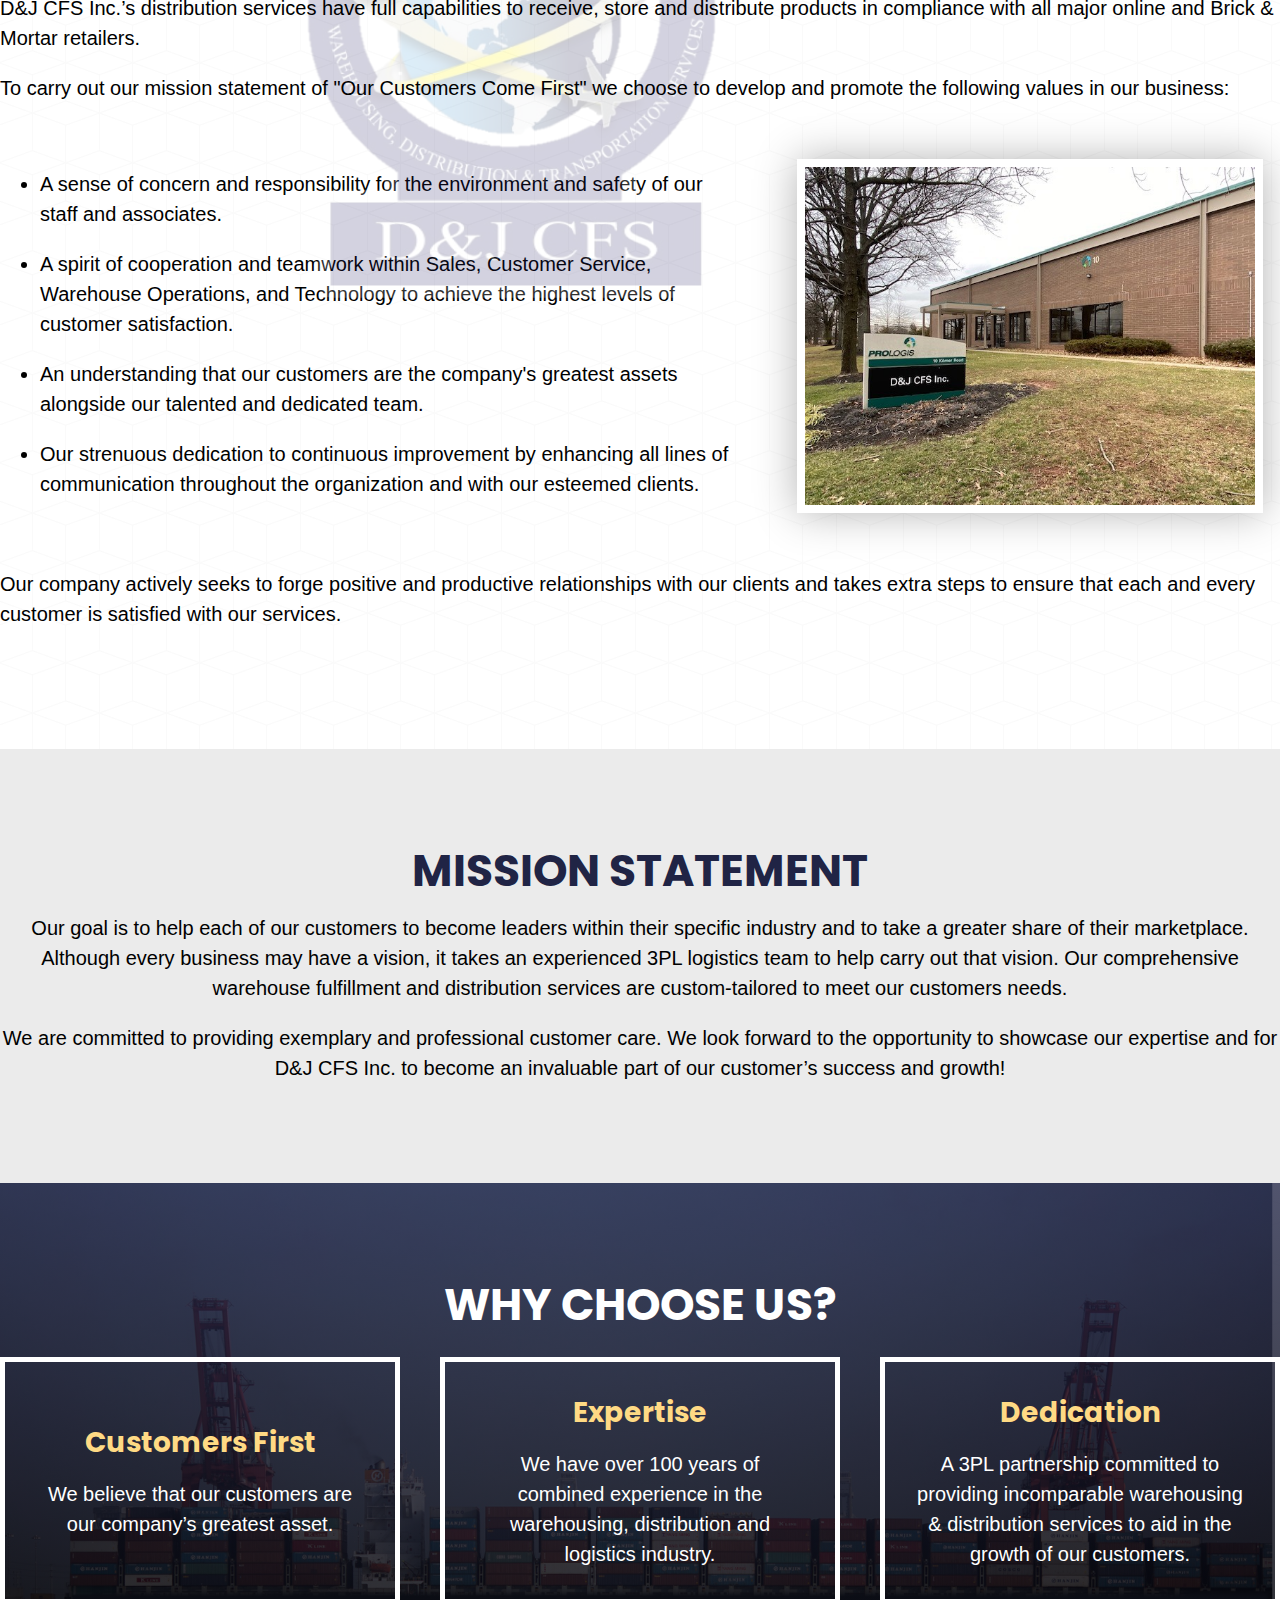
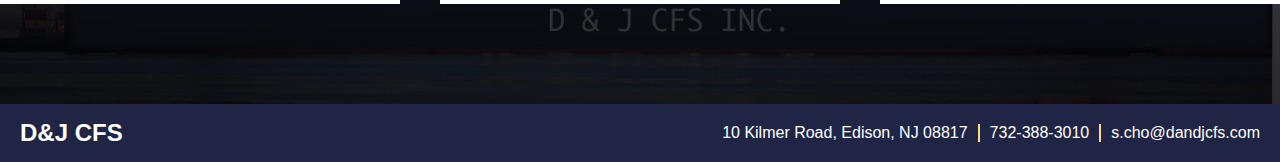
==== commit 37558fae: "Update index.html" ====
--- a/index.html
+++ b/index.html
@@ -3,13 +3,22 @@
 <head>
 	<meta charset="utf-8">
 	<meta name="viewport" content="width=device-width, initial-scale=1">
-	<title>D&J CFS</title>
+	<link rel="sitemap" type="application/xml" href="/sitemap.xml" />
+	<!-- SEO -->
+	<title>D&J CFS Inc. - Trusted Logistics Solutions</title>	
+    <meta name="description" content="D&J CFS Inc.: Logistics Solutions Since 2010 | 100,000 sq. ft. Environmentally Protected Storage | Expert Distribution Services for All Industries | Committed to Customer Satisfaction.">
+    <meta name="keywords" content="Logistics Solutions for All Industries, Environmentally Protected Storage Space, Distribution Services with 24-Hour Security, Distribution Services with 24-Hour Security, Customer-Centric Mission Statement">
+    <!-- END OF SEO -->
+	<!-- STYLESHEET -->
 	<link rel="stylesheet" type="text/css" href="css/main.css">
 	<link rel="stylesheet" type="text/css" href="css/header.css">
 	<link rel="stylesheet" type="text/css" href="css/footer.css">
+	<!-- END OF STYLESHEET -->
+	<!-- GOOGLE FONTS -->
 	<link rel="preconnect" href="https://fonts.googleapis.com">
 	<link rel="preconnect" href="https://fonts.gstatic.com" crossorigin>
 	<link href="https://fonts.googleapis.com/css2?family=Poppins:wght@300;400;700&display=swap" rel="stylesheet">
+	<!-- END OF GOOGLE FONTS -->
 </head>
 <body class="cs-home">
 
--- a/css/main.css
+++ b/css/main.css
@@ -43,8 +43,9 @@
 	background-color: #f2f2f2;
 }
 .cs-bg-yellow { background: #ffda84; }
+.cs-bg-yellow-2 { background: linear-gradient(45deg, #ffda84, #ffcc5a); }
 .cs-bg-blue { background: #272264; }
-.cs-bg-blue-2 { background: linear-gradient(45deg, #272264, #0a0087) }
+.cs-bg-blue-2 { background: linear-gradient(45deg, #272264, #0a0087); }
 .cs-bg-gray { background: #ebebeb; }
 .cs-home-bg-foot {
     background: linear-gradient(1deg, #000000d6, #202445c7) , url(../images/home-bg-foot.PNG);
@@ -178,7 +179,7 @@
     text-align: center;
 }
 .cs-home-logo {
-	max-width: 80%;
+	max-width: 40%;
 }
 .cs-hero h1 {
 	font-size: 70px !important;
@@ -320,7 +321,7 @@
 
 /* TESTIMONIALS */
 .cs-testimonials {
-	border-top: solid 8px #ffda84;
+	border-top: solid 8px #464a6f;
     box-shadow: 0px 0px 40px #34343438;
 }
 .cs-cst-testimonial {
@@ -341,6 +342,19 @@
 }
 /* END OF TESTIMONIALS */
 
+@media only screen and (max-width: 1440px) {
+	.cs-home-logo {
+	    max-width: 28%;
+	}
+	.cs-hero , .cs-overlap {
+	    padding: 0px 40px;
+	}
+}
+@media only screen and (max-width: 1200px) {
+	.cs-hero-content {
+	    margin-bottom: 0px;
+	}
+}
 @media only screen and (max-width: 900px) {
 	.cs-flex {
 	    flex-direction: column;
@@ -402,20 +416,40 @@
 	    width: auto;
 	    padding: 40px;
 	}
+	.cs-main-inner {
+    padding: 0px 0px 40px 0px;
+}
+	.cs-home-logo {
+	    max-width: 70%;
+	}
+	.cs-overlap {
+	    padding: 0px;
+	}
+	.cs-hero-content {
+		margin-bottom: 10px;
+	}
+	.cs-hero h1 {
+	    font-size: 46px !important;
+	    line-height: 1.2 !important;
+	    margin-right: 0px;
+	    margin-top: 10px;
+	}
 	.cs-flex {
 	    gap: 10px;
 	}
 	h1 {
 	    font-size: 40px; line-height: 50px;
 	}
+	.cs-sub-hero h1 { margin-bottom: 0px; }
 	h2 {
 	    font-size: 36px; line-height: 46px;
 	}
 	h4 {
 	    font-size: 28px;
 	}
-	p , li {
-		font-size: 16px !important;
+	p, li {
+	    font-size: 16px !important;
+	    line-height: 1.4em;
 	}
 	.cs-flex-box.cs-contact-box {
 	    padding: 20px;
@@ -437,4 +471,14 @@
 	    width: 80%;
 	    height: 1px;
 	}
-}
+	img.cs-cst-logo {
+	    position: relative;
+	    top: unset;
+	    bottom: unset;
+	    right: unset;
+	    margin-top: 10px;
+	}
+	.cs-cst-testimonial , .cs-cst-name {
+	    padding: 20px;
+	}
+}
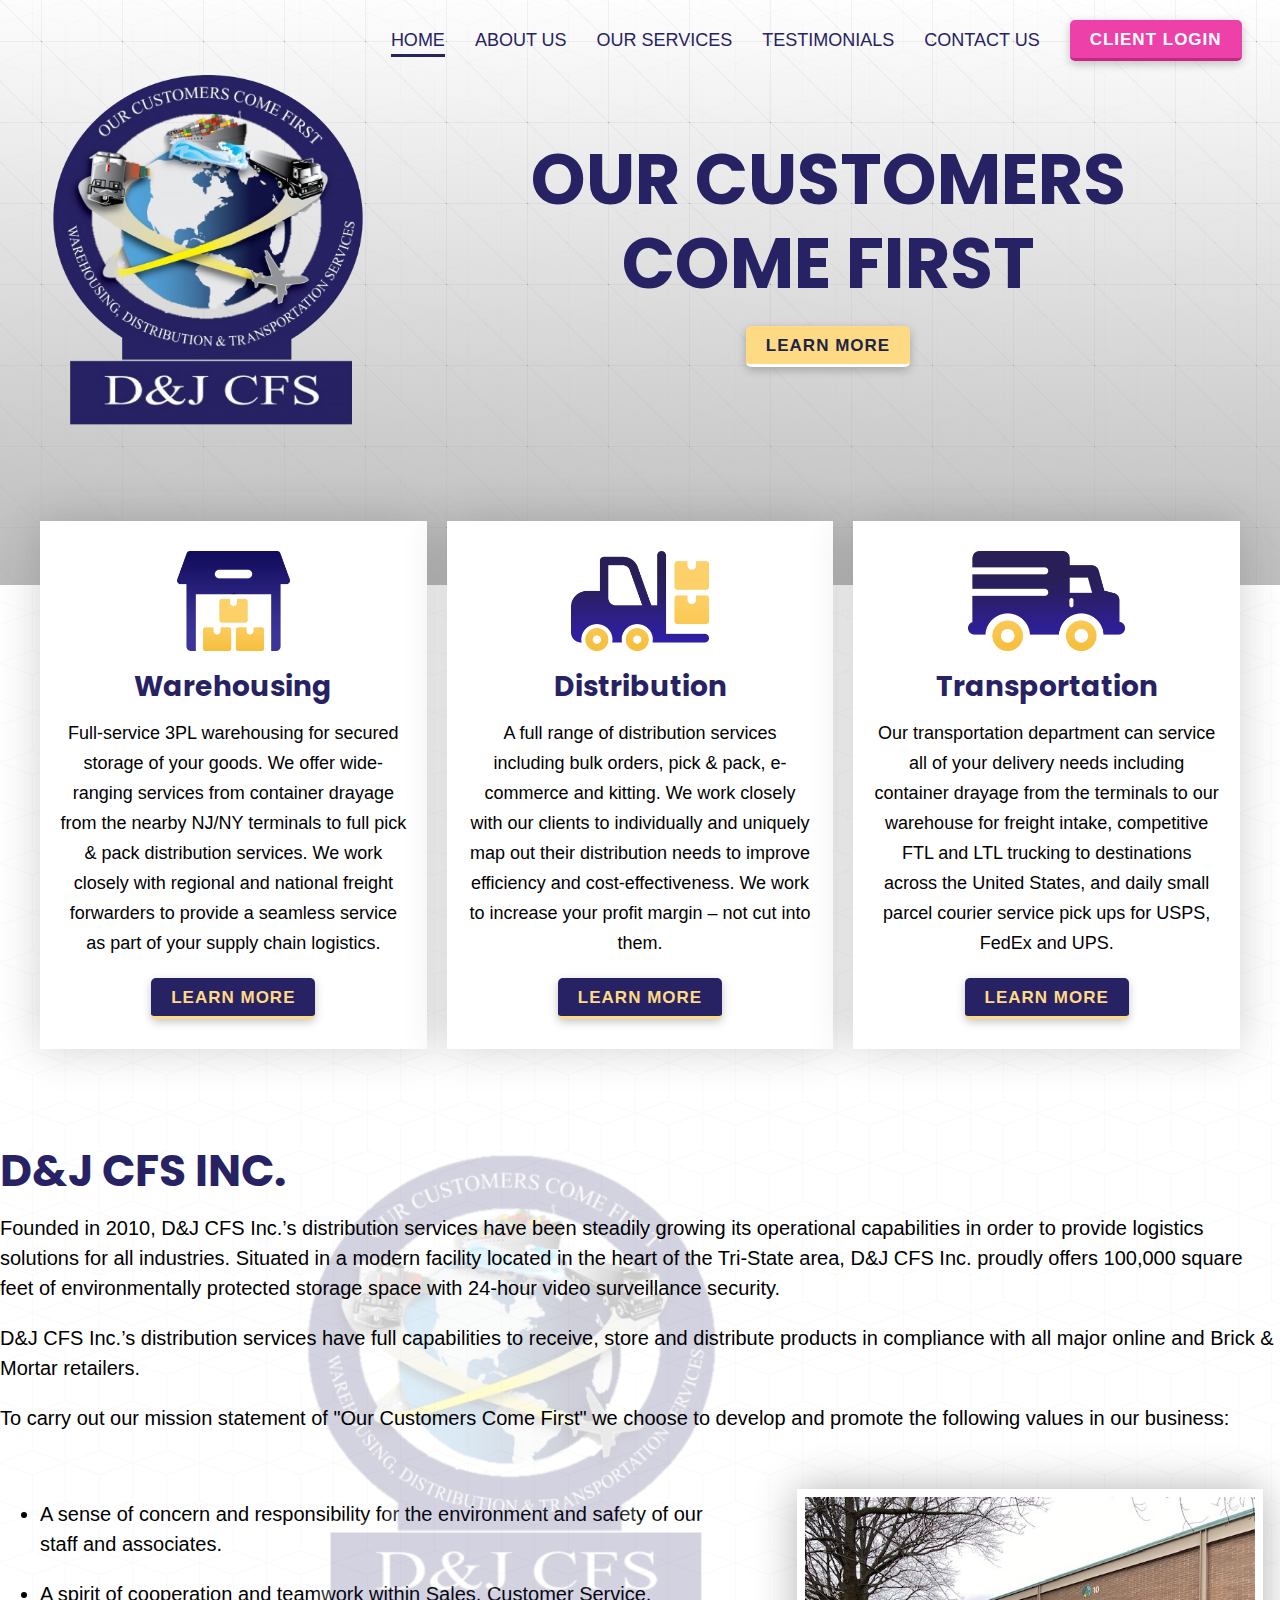
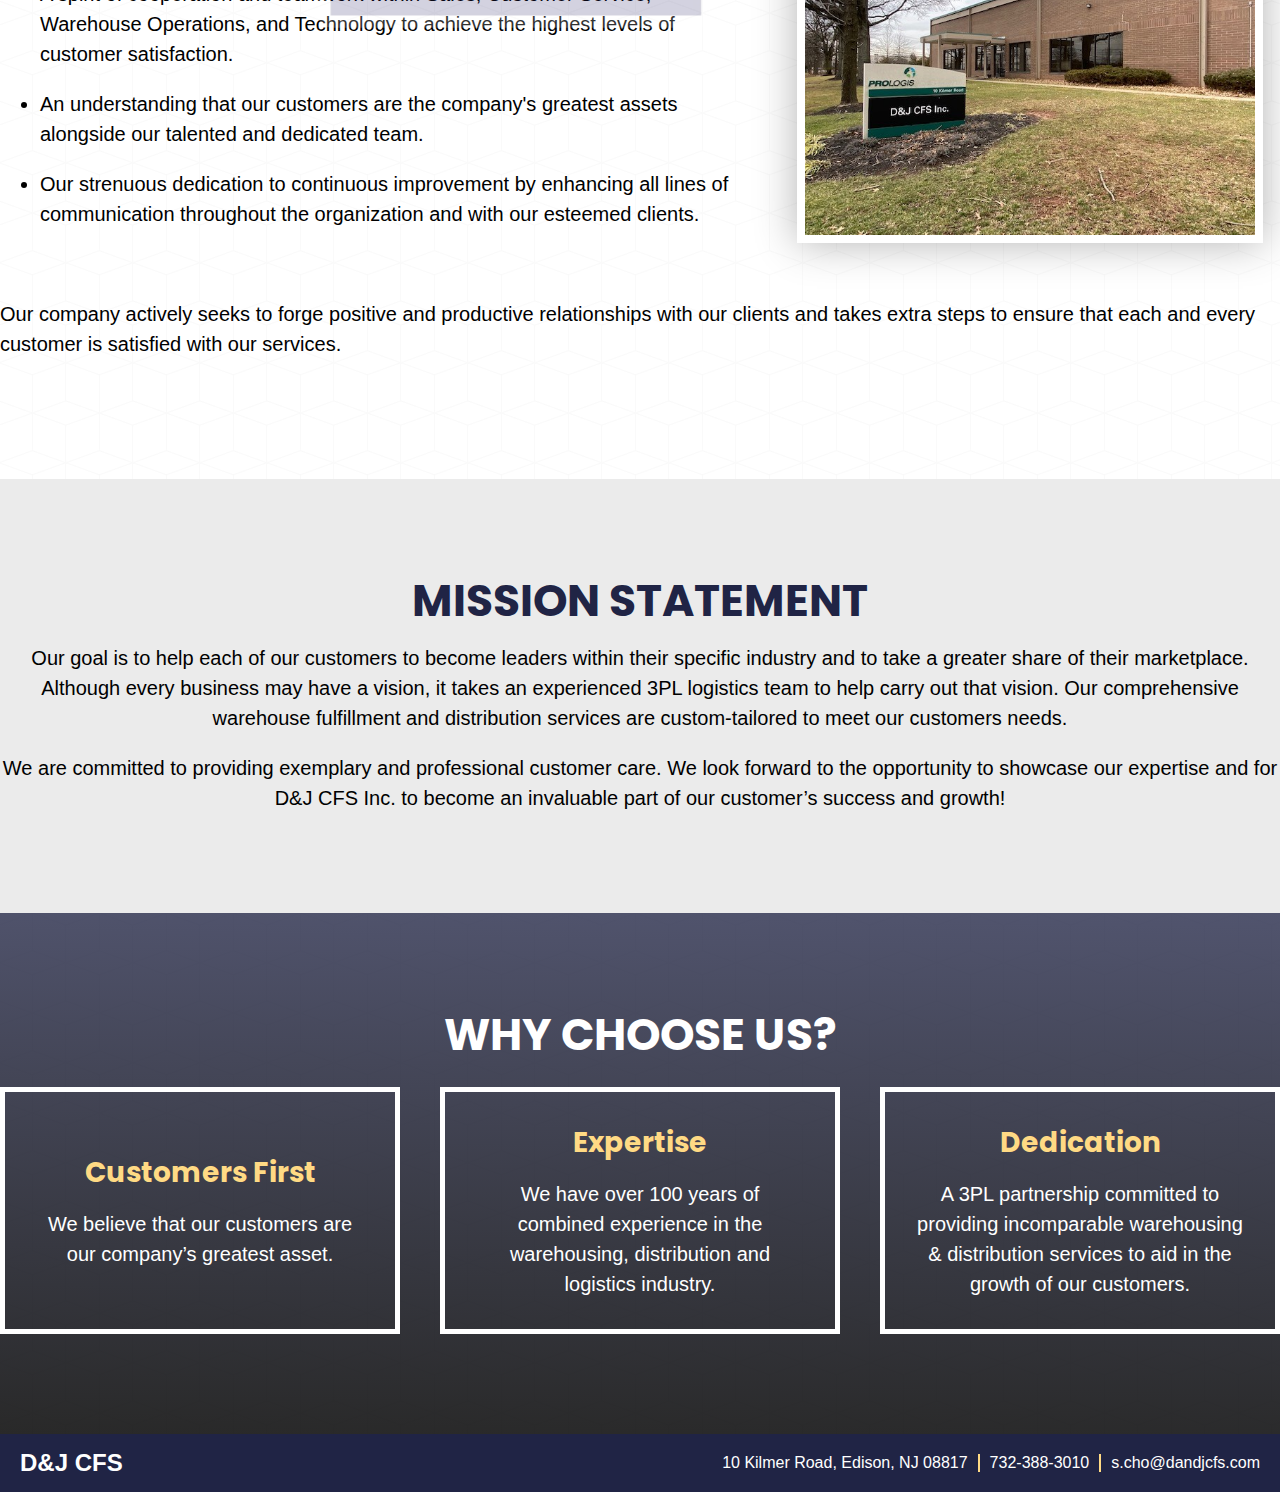
==== commit 2db2cd8c: "Update index.html" ====
--- a/index.html
+++ b/index.html
@@ -4,6 +4,14 @@
 	<meta charset="utf-8">
 	<meta name="viewport" content="width=device-width, initial-scale=1">
 	<link rel="sitemap" type="application/xml" href="/sitemap.xml" />
+	<!-- Favicon link -->
+	<link rel="icon" type="image/png" href="images/logo-2.png" sizes="32x32">
+	<!-- Alternative favicon for high-resolution displays -->
+	<link rel="icon" type="image/png" href="images/logo-2.png" sizes="192x192">
+	<!-- Fallback for other browsers -->
+	<link rel="shortcut icon" href="images/logo-2.png">
+	<!-- Fallback for Internet Explorer -->
+	<link rel="icon" href="images/logo-2.png">
 	<!-- SEO -->
 	<title>D&J CFS Inc. - Trusted Logistics Solutions</title>	
     <meta name="description" content="D&J CFS Inc.: Logistics Solutions Since 2010 | 100,000 sq. ft. Environmentally Protected Storage | Expert Distribution Services for All Industries | Committed to Customer Satisfaction.">
--- a/css/main.css
+++ b/css/main.css
@@ -34,6 +34,10 @@
 	display: flex;
 	align-content: center;
     justify-content: center;
+}
+.cs-flex-box.cs-image-2 {
+    display: flex;
+    gap: 15px;
 }
 /* END OF CONTAINERS */
 
@@ -48,7 +52,7 @@
 .cs-bg-blue-2 { background: linear-gradient(45deg, #272264, #0a0087); }
 .cs-bg-gray { background: #ebebeb; }
 .cs-home-bg-foot {
-    background: linear-gradient(1deg, #000000d6, #202445c7) , url(../images/home-bg-foot.PNG);
+    background: linear-gradient(1deg, #000000d6, #202445c7) , url(../images/IMG_2132.jpg);
     background-size: cover;
     background-position: center center;
 }
@@ -99,7 +103,7 @@
 .cs-flex-box.cs-image {
 	position: relative;
 }
-.cs-flex-box.cs-image img {
+.cs-flex-box.cs-image img , .cs-image-2-container img {
 	max-width: 90%;
     border: solid 8px #ffffff !important;
     box-shadow: 0px 0px 40px #0000004d;
@@ -160,7 +164,7 @@
     display: flex;
     align-items: center;
     justify-content: center;
-    height: 95vh;
+    height: 65vh;
     background: linear-gradient(1deg, #aaaaaacc, #ffffff42) , url(../images/axiom-pattern.png);
     text-align: right;
 }
@@ -179,7 +183,7 @@
     text-align: center;
 }
 .cs-home-logo {
-	max-width: 40%;
+	max-width: 30%;
 }
 .cs-hero h1 {
 	font-size: 70px !important;
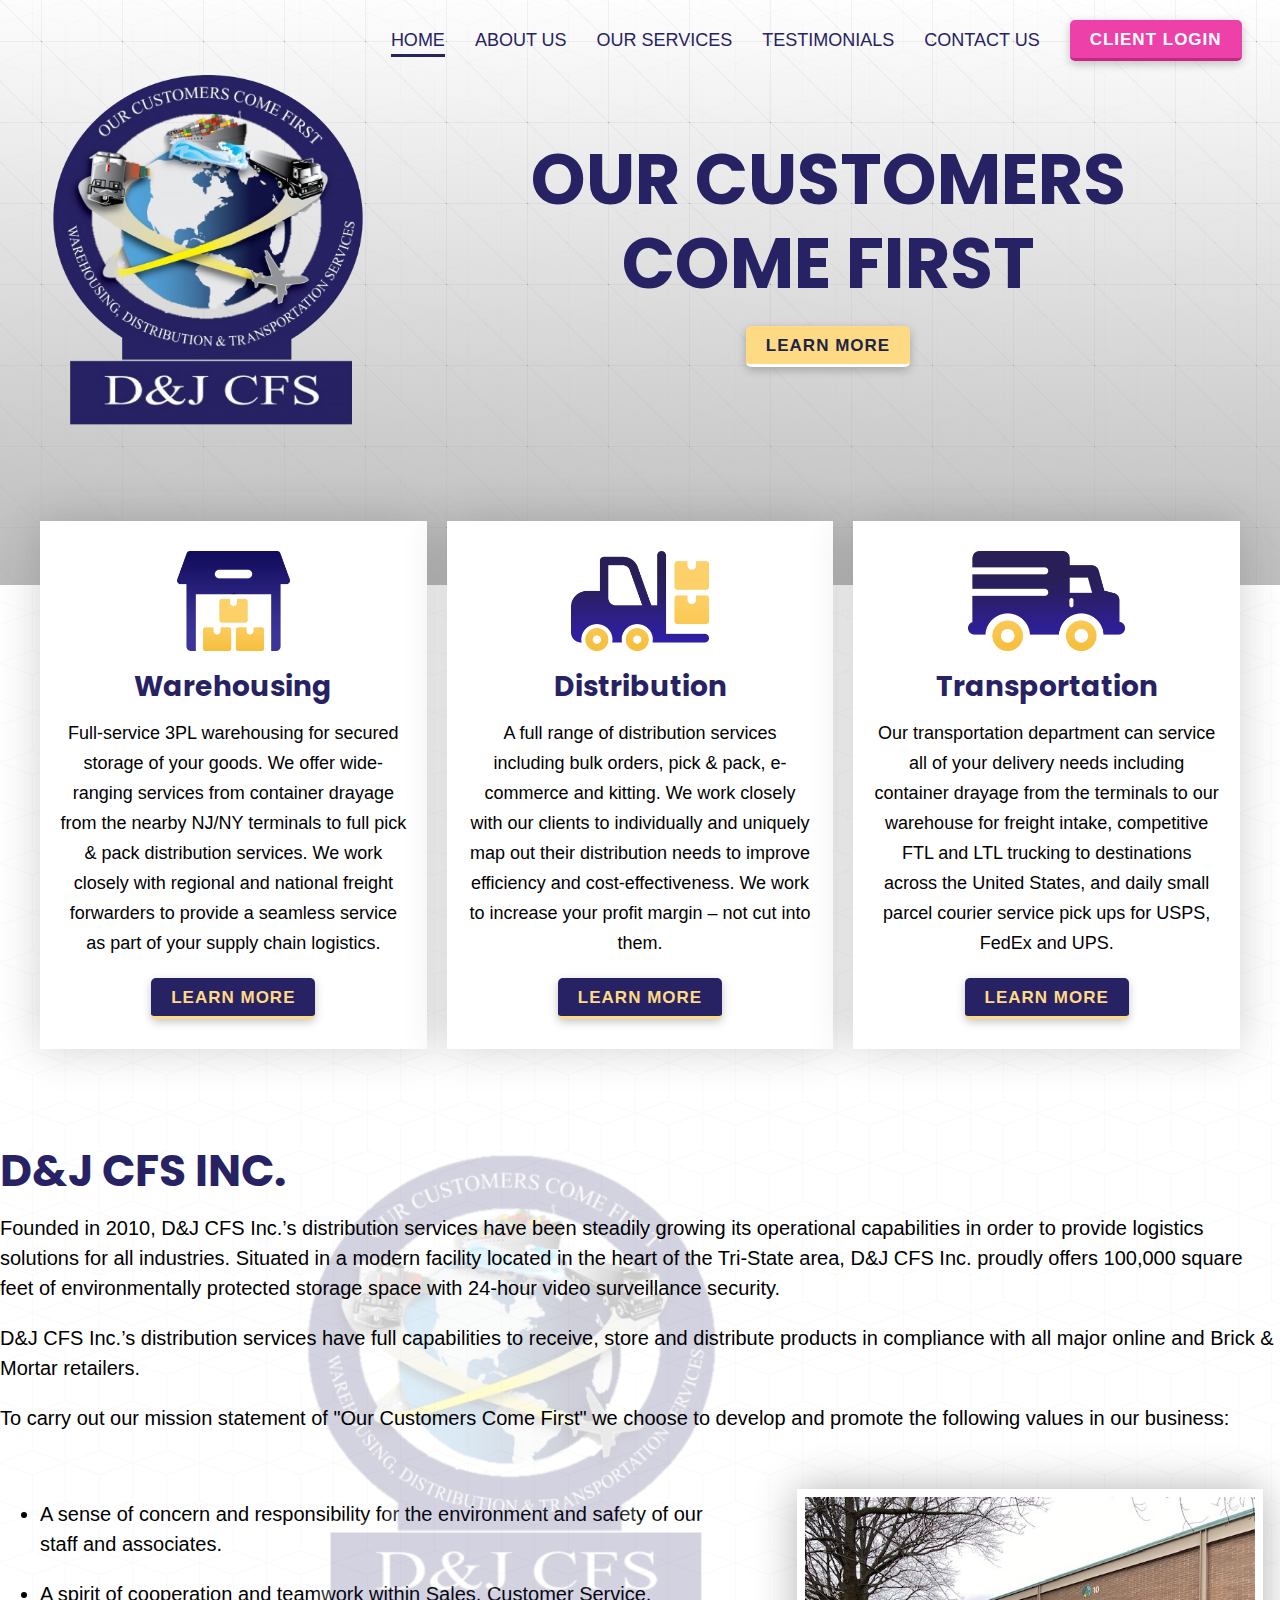
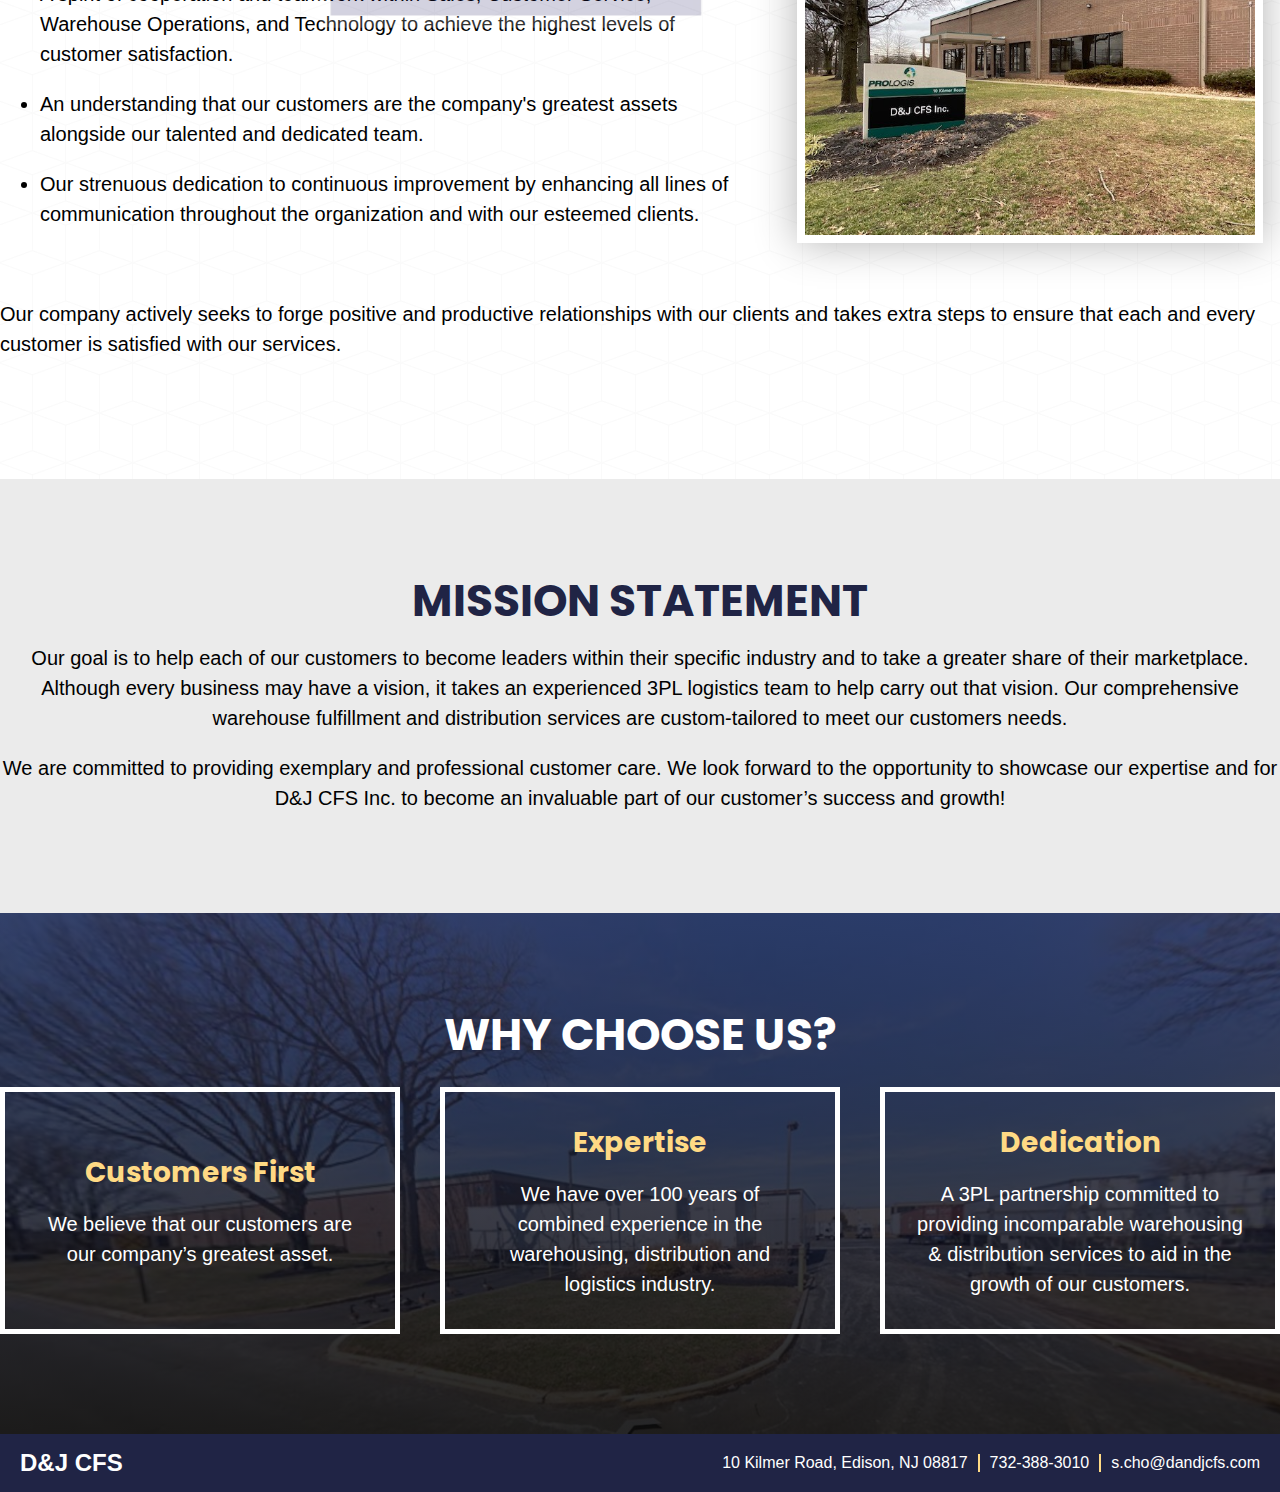
==== commit 9cc3286d: "Update index.html" ====
--- a/index.html
+++ b/index.html
@@ -191,7 +191,7 @@
 					<span class="cs-business">D&J CFS</span>
 				</div>
 				<div class="cs-flex-box cs-business-info">
-					<div><span class="cs-contact-info">10 Kilmer Road, Edison, NJ&nbsp;08817</span></div>
+					<div><span class="cs-contact-info">10 Kilmer Road, Edison, NJ 08817</span></div>
 					<div class="cs-divider"><!-- DIVIDER --></div>
 					<div><span class="cs-contact-info"><a href="tel:7323883010">732-388-3010</a></span></div>
 					<div class="cs-divider"><!-- DIVIDER --></div>
